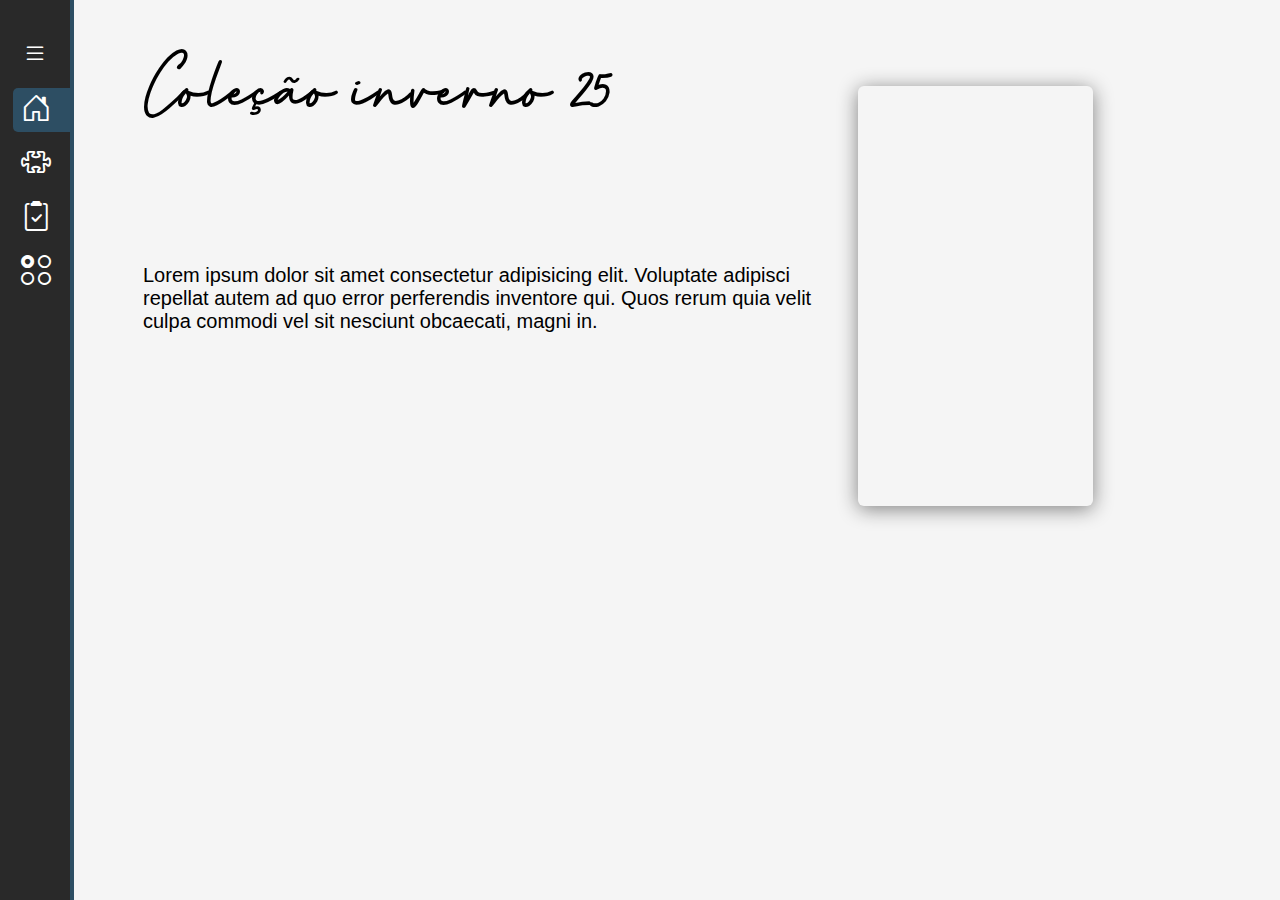
==== Site_Divero.html @ cfbf09fa "ok" ====
<!DOCTYPE html>
<html lang="pt-br">
<head>
    <meta charset="UTF-8">
    <meta name="viewport" content="width=device-width, initial-scale=1.0">
    <link rel="stylesheet" href="https://cdn.jsdelivr.net/npm/bootstrap-icons@1.11.3/font/bootstrap-icons.min.css">
    <link rel="stylesheet" href="style.css">
    <link rel="stylesheet" href="conteudo.css">
    <script src="expadir-itens_menu.js" defer></script>
    <script src="menu.js" defer></script>
    <title>Divero</title>
</head>
<body>
  <nav class="menu-lateral">
      <div class="btn-expandir" id="btnExp">
          <i class="bi bi-list"></i> 
          <img src="LogoDivero.png" class="logo-hidden">
    </div> 

    <ul>
        <li class="item-menu ativo">
            <a href="#home" class="a">
                <span class="icon"><i class="bi bi-house-door"></i></span>
                <span class="txt-link">Home</span>
            </a>
        </li>
        <li class="item-menu" id="modelagens">
            <a href="#" class="a">
                <span class="icon"><i class="bi bi-puzzle"></i></span>
                <span class="txt-link">Modelagens</span>
            </a>
            <div class="grupo"> 
                <a href="#">Feminino</a>
                <div class="subgrupo">
                    <a href="#">Calças</a>
                    <div class="tipo">
                        <a href="#">Skinny</a>
                        <a href="#">Cigarrete</a>
                        <a href="#">Cropped</a>
                        <a href="#">Flare</a>
                        <a href="#">Flare Baixa Estatura</a>
                        <a href="#">Bootcut</a>
                        <a href="#">Slouchy</a>
                        <a href="#">Reta</a>
                        <a href="#">Wide Leg</a>
                        <a href="#">Jogger</a>
                        <a href="#">Mom</a>
                    </div>
                </div>
                <div class="subgrupo">
                    <a href="#">Parte Superior</a>
                    <div class="tipo">
                        <a href="#">Cropped</a>
                        <a href="#">Tradicional</a>
                        <a href="#">Forrada</a>
                        <a href="#">Parka Tradicional</a>
                        <a href="#">Parka Forrada</a>
                        <a href="#">Colete</a>
                        <a href="#">Blazer</a>
                        <a href="#">Casaco</a>
                    </div>
                </div>
                <div class="subgrupo">
                    <a href="#">Saia</a>
                    <div class="tipo">
                        <a href="#">Mini</a>
                        <a href="#">Midi</a>
                    </div>
                </div>
                <div class="subgrupo">
                    <a href="#">Bermuda e Shorts</a>
                    <div class="tipo">
                        <a href="#">Soltinho</a>
                        <a href="#">Mom</a>
                        <a href="#">Alfaiataria</a>
                        <a href="#">Slouchy</a>
                    </div>
                </div>
            </div> 
            <div class="grupo"> 
                <a href="#">Masculino</a>
                <div class="subgrupo">
                    <a href="#">Calças</a>
                    <div class="tipo">
                        <a href="#">Skinny</a>
                        <a href="#">Super Skinny</a>
                        <a href="#">Slim</a>
                        <a href="#">Reta</a>
                        <a href="#">Jogger</a>
                        <a href="#">Cargo</a>
                    </div>
                </div>
                <div class="subgrupo">
                    <a href="#">Parte Superior</a>
                    <div class="tipo">
                        <a href="#">Jaqueta Tradicional</a>
                        <a href="#">Jaqueta Bomber</a>
                        <a href="#">Jaqueta Forrada</a>
                        <a href="#">Camisa</a>
                        <a href="#">Blazer</a>
                    </div>
                </div>
                <div class="subgrupo">
                    <a href="#">Bermudas</a>
                    <div class="tipo">
                        <a href="#">Tradicional/ Five pocket</a>
                        <a href="#">Alfaiataria</a>
                    </div>
                </div>
                <div class="subgrupo">
                    <a href="#">Bermuda e Shorts</a>
                    <div class="tipo">
                        <a href="#">Soltinho</a>
                        <a href="#">Mom</a>
                        <a href="#">Alfaiataria</a>
                        <a href="#">Slouchy</a>
                    </div>
                </div>
            </div> 
            <div class="grupo"> 
                <a href="#" class="subg-key">Plus Size</a>
                <div class="subgrupo">
                    <a href="#">Calças</a>
                    <div class="tipo">
                        <a href="#">Cigarrete</a>
                        <a href="#">Skinny</a>
                    </div>
                </div>
                <div class="subgrupo">
                    <a href="#">Parte Superior</a>
                    <div class="tipo">
                        <a href="#">Jaqueta Tradicional</a>
                        <a href="#">Jaqueta Bomber</a>
                    </div>
                </div>
                <div class="subgrupo">
                    <a href="#">Bermuda</a>
                    <div class="tipo">
                        <a href="#">Alfaiataria</a>
                    </div>
                </div>
                <div class="subgrupo">
                    <a href="#">Bermuda e Shorts</a>
                    <div class="tipo">
                        <a href="#">Soltinho</a>
                        <a href="#">Mom</a>
                        <a href="#">Alfaiataria</a>
                        <a href="#">Slouchy</a>
                    </div>
                </div>
            </div> 
        </li>
        <li class="item-menu">
            <a href="#" class="a">
                <span class="icon"><i class="bi bi-clipboard2-check"></i></i></span>
                <span class="txt-link">Tecnologias</span>
            </a>  
            <div class="grupo">
                <a href="#">Power 360°</a>
                <a href="#">Extremo Toque </a>
                <a href="#">Eu não Laceio</a>
                <a href="#">Eu não Desboto</a>
                <a href="#">Gentilezza</a>
                <a href="#">Push Up</a>
                <a href="#">Shape Fit</a>
                <a href="#">Sarja/Jeans Malha</a>
                <a href="#">Controle Térmico</a>
                <a href="#">Extremo Power</a>
                <a href="#">Eco</a>                
            </div>
        </li>
        <li class="item-menu">
            <a href="#" class="a">
                <span class="icon"><i class="bi bi-ui-radios-grid"></i></span>
                <span class="txt-link">Famílias</span>
            </a>  
            <div class="grupo">
                    <a href="#">Gentilezza</a>
                    <a href="#">PU</a>
                    <a href="#">Tweed</a>
                    <a href="#">Alfaiataria</a>
                    <a href="#">Linho</a>
                    <a href="#">All Denim</a>
                    <a href="#">All Black</a>
                    <a href="#">Cotelê</a>
            </div>
        </li>
    </ul>
  </nav>

  <section class="section" id="home">
    <div class="content">
        <br>
        <br>
        <h1 class="titulo">Coleção inverno 25</h1>
        <div class="introducao">
            Lorem ipsum dolor sit amet consectetur adipisicing elit. Voluptate adipisci repellat autem ad quo error perferendis inventore qui. Quos rerum quia velit culpa commodi vel sit nesciunt obcaecati, magni in.
            <div class="video">
                <iframe class="video-home" src="https://www.youtube.com/embed/oRIgTNOm4us?si=Pk4rG-IGEzaTmAQF" title="YouTube video player" frameborder="0" allow="accelerometer; autoplay; clipboard-write; encrypted-media; gyroscope; picture-in-picture; web-share" referrerpolicy="strict-origin-when-cross-origin" allowfullscreen></iframe>
            </div>
        </div>
    </div>
  </section>
</body>
</html>
---- style.css ----
@import url('https://fonts.googleapis.com/css2?family=Roboto:ital,wght@0,100;0,300;0,400;0,500;0,700;0,900;1,100;1,300;1,400;1,500;1,700;1,900&display=swap');

*{
    margin: 0;
    padding: 0;
    box-sizing: border-box;
    font-family: Helvetica, Roboto, sans-serif;
}
body{
    height: auto;
    background-color: whitesmoke;
}

nav.menu-lateral{
    width: 70px;
    height: 100vh;
    background-color: rgb(41, 41, 41);
    padding: 40px 0px 40px 1%;
    box-shadow: 4px 0px 0px #2D4E63;
    position: fixed;
    overflow: hidden;
    overflow-y: auto;
    transition: .2s;
}

/* BARRA DE ROLAGEM */

.menu-lateral::-webkit-scrollbar{
    width: 10px;
    background-color: transparent;
    display: none;
}

.menu-lateral::-webkit-scrollbar-thumb{
    background-color: rgba(255, 255, 255, 0.158);
    border-radius: 5px;
}

nav.menu-lateral.expand{
    width: 260px;
}

.btn-expandir{
    width: 100%;
    padding-left: 10px;
    padding-bottom: 20px;
    gap: 20px;
    transition: .5s;

}       

.btn-expandir > i{
    color: #ffffff;
    font-size: 24px;
    cursor: pointer;
}

.logo-divero{
    height: 20px;
    width: auto;
    cursor: pointer;
    margin-left: 20px;
    position: absolute;
}

.logo-hidden{
    display: none;
}

ul{
    height: 100%;
    list-style-type: none;
}

ul li.item-menu{
    transition: .2s;
    border-radius: 5px 0 0 5px;
    padding-left: 8px;
}

ul li.ativo{
    background-color: #2D4E63;
}

ul li.item-menu:hover{
    background-color: #2D4E63;
}

ul li.item-menu .a{
  color: #fff;
  text-decoration: none;
  font-size: 20px;  
  padding-top: 2%;
  display: flex;
  margin-bottom: 10px;
  line-height: 40px; 
}

ul li.item-menu a .txt-link{
    margin-left: 70px;
    transition: .35s;
    opacity: 0;
}

ul li div.grupo{
    color: #ffffff;
    background-color: #3c6d8b;
    padding: 1px 10px 10px 10px;
    margin: 5px 0px 10px 80px;
    width: 150px;
    border-radius: 5px;
}

.grupo, .subgrupo, .tipo{
    display: none;
}

.grupo.expandido, .subgrupo.expandido, .tipo.expandido{
    display: block;
}

ul li div.grupo a{
    text-decoration: none;
    color: #fff;
    margin-top: 5px;
    padding-top: 2%;
    display: block;
}

ul li div.grupo div.subgrupo a{
    color: #ffffff;
    text-decoration: none;
    font-size: 15px;  
    padding: 5px;
    margin-top: 5px;
    margin-left: 15px;
    text-align: left;
    display: block;

}

ul li .tipo{
    margin-left: 20px;
    background-color: #2D4E63;
    border-radius: 5px;
    text-decoration: none;
}

ul li div.grupo div.subgrupo div.tipo{
    margin-left: 20px;
    background-color: #2D4E63;
    border-radius: 5px;
}

nav.menu-lateral.expand .txt-link{
    margin-left: 40px;
    opacity: 1;
}

ul li.item-menu a .icon > i{
    font-size: 30px;
    color: #fff;
    text-decoration: none;
}
---- conteudo.css ----
@font-face {
    font-family: cursiva;
    src: url(ArtisoulSignature.ttf);
}
.section{
    margin-left: 73px;
    transition: .4s ease;
}

nav.menu-lateral.expand ~ .section{
    margin-left: 263px;
}

nav.menu-lateral.expand ~ .section .content{
    margin-top: auto;
}
nav.menu-lateral.expand ~ .section .content .video-home{
    margin-left: 30px;
}

nav.menu-lateral.expand ~ .section .content .introducao{
    margin-left: px;
}

.section .content{
    height: 100%;
    display: block;
    justify-content: center;
    margin-left: 70px;
}

.section .content .titulo{
    display: flex;
    color: rgb(0, 0, 0);
    margin-bottom: 0px;
    /* margin-left: 0px; */
    font-size: 70px;
    font-weight: 100 ;
    font-family: cursiva;
    width: 500px;
    position: absolute;
}

.introducao{
    transition: .4s ease-in-out;
    font-size: 20px;
    width: 950px;
    justify-content: center;
    align-items: center;
    display: flex;
    margin-top: 50px;
    /* margin-left: 10px; */
}

.section .content .video-home{
    border-radius: 6px;
    width: 235px ; 
    height: 420px;
    transition: .4s ease-in-out;
    box-shadow: 0px 3px 20px gray;
}

.section .content .video{
    width: 235px;
    height: auto;
    position: sticky;
}
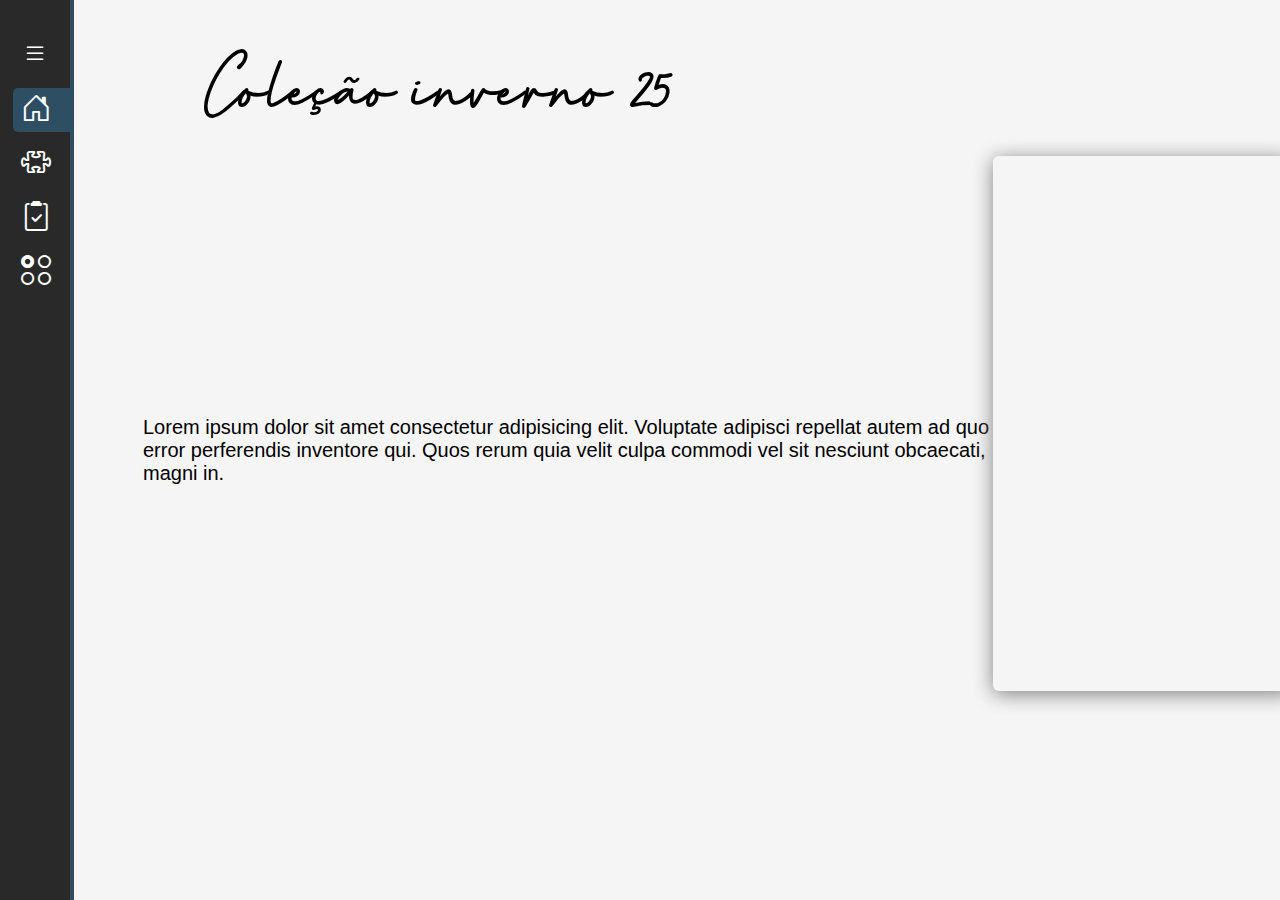
==== commit e70485be: "ok" ====
--- a/Site_Divero.html
+++ b/Site_Divero.html
@@ -193,8 +193,10 @@
         <br>
         <br>
         <h1 class="titulo">Coleção inverno 25</h1>
-        <div class="introducao">
-            Lorem ipsum dolor sit amet consectetur adipisicing elit. Voluptate adipisci repellat autem ad quo error perferendis inventore qui. Quos rerum quia velit culpa commodi vel sit nesciunt obcaecati, magni in.
+        <div class="container-home">
+            <div class="introducao">
+                Lorem ipsum dolor sit amet consectetur adipisicing elit. Voluptate adipisci repellat autem ad quo error perferendis inventore qui. Quos rerum quia velit culpa commodi vel sit nesciunt obcaecati, magni in.
+            </div>
             <div class="video">
                 <iframe class="video-home" src="https://www.youtube.com/embed/oRIgTNOm4us?si=Pk4rG-IGEzaTmAQF" title="YouTube video player" frameborder="0" allow="accelerometer; autoplay; clipboard-write; encrypted-media; gyroscope; picture-in-picture; web-share" referrerpolicy="strict-origin-when-cross-origin" allowfullscreen></iframe>
             </div>
--- a/conteudo.css
+++ b/conteudo.css
@@ -19,7 +19,8 @@
 }
 
 nav.menu-lateral.expand ~ .section .content .introducao{
-    margin-left: px;
+    /* margin-left: px;' */
+    width: 650px;
 }
 
 .section .content{
@@ -33,18 +34,22 @@
     display: flex;
     color: rgb(0, 0, 0);
     margin-bottom: 0px;
-    /* margin-left: 0px; */
+    margin-left: 60px;
     font-size: 70px;
     font-weight: 100 ;
     font-family: cursiva;
     width: 500px;
-    position: absolute;
+    position: relative;
+}
+
+.container-home{
+    display: flex;
 }
 
 .introducao{
     transition: .4s ease-in-out;
     font-size: 20px;
-    width: 950px;
+    width: 850px;
     justify-content: center;
     align-items: center;
     display: flex;
@@ -54,14 +59,15 @@
 
 .section .content .video-home{
     border-radius: 6px;
-    width: 235px ; 
-    height: 420px;
+    /* width: 235px ;  */
+    height: 535px;
     transition: .4s ease-in-out;
     box-shadow: 0px 3px 20px gray;
+    /* margin-left: ; */
 }
 
 .section .content .video{
     width: 235px;
     height: auto;
-    position: sticky;
+    
 }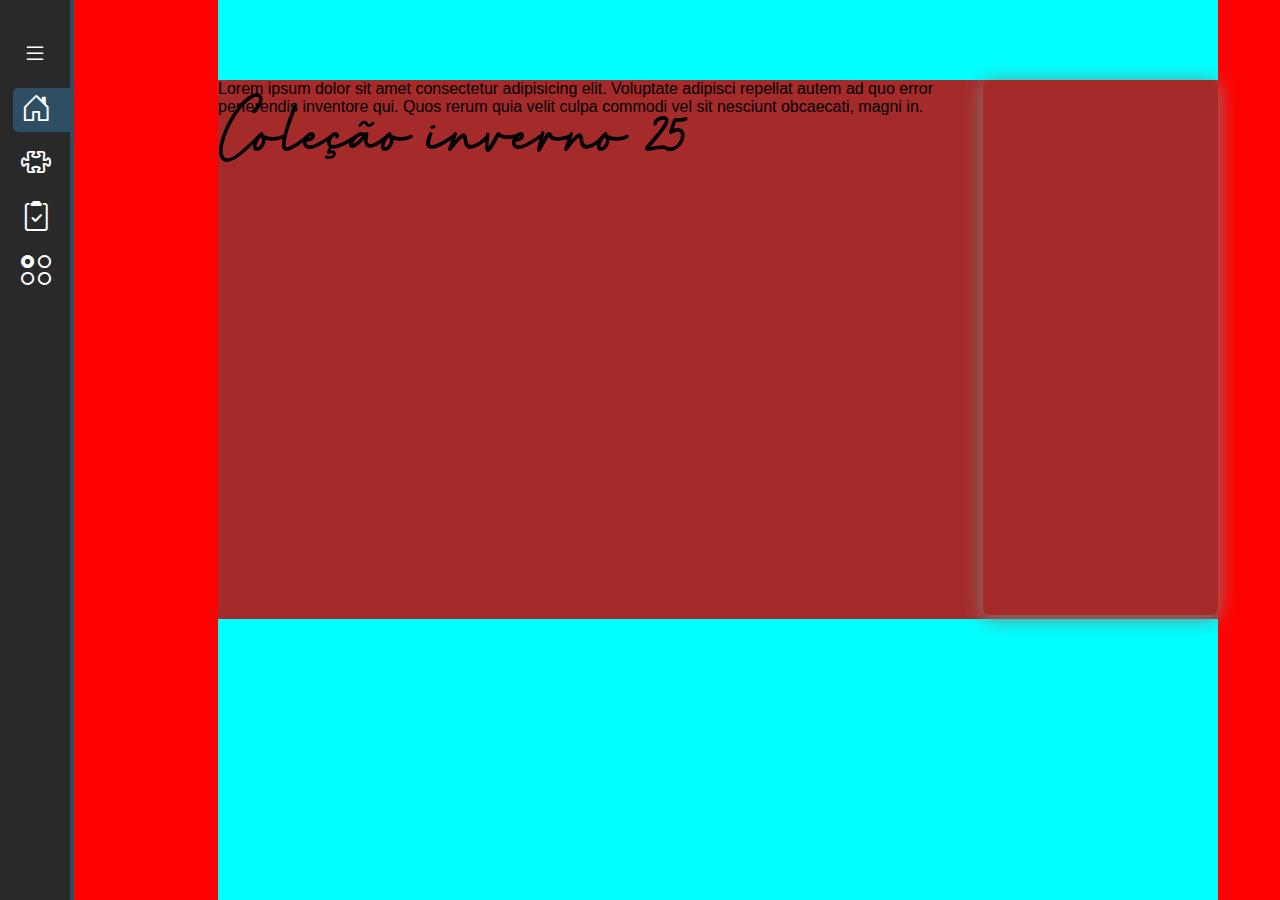
==== commit dbfcaa30: "ok" ====
--- a/Site_Divero.html
+++ b/Site_Divero.html
@@ -188,10 +188,10 @@
     </ul>
   </nav>
 
-  <section class="section" id="home">
+  <section id="home">
     <div class="content">
-        <br>
-        <br>
+        <!-- <br> -->
+        <!-- <br> -->
         <h1 class="titulo">Coleção inverno 25</h1>
         <div class="container-home">
             <div class="introducao">
--- a/conteudo.css
+++ b/conteudo.css
@@ -2,35 +2,61 @@
     font-family: cursiva;
     src: url(ArtisoulSignature.ttf);
 }
-.section{
+
+nav.menu-lateral.expand ~ section .content{
+    margin-left: 55px;
+}
+
+section{
     margin-left: 73px;
+    transition: .4s ease;
+    background-color: red;
+    height: 100vh;
+}
+
+.content{
+    height: 100%;
+    display: block;
+    margin-left: 145px;
+    max-width: 1000px;
+    background-color: aqua;
     transition: .4s ease;
 }
 
-nav.menu-lateral.expand ~ .section{
+nav.menu-lateral.expand ~ section{
     margin-left: 263px;
 }
 
-nav.menu-lateral.expand ~ .section .content{
-    margin-top: auto;
-}
-nav.menu-lateral.expand ~ .section .content .video-home{
-    margin-left: 30px;
+section .content{
+    padding: 80px 0px 0px 0px;
 }
 
-nav.menu-lateral.expand ~ .section .content .introducao{
-    /* margin-left: px;' */
-    width: 650px;
+section .content .container-home{
+    background-color: brown;
+    display: flex;
+    
 }
 
-.section .content{
-    height: 100%;
-    display: block;
-    justify-content: center;
-    margin-left: 70px;
+section .content .video-home{
+    border-radius: 6px;
+    width: 235px ; 
+    height: 535px;
+    transition: .4s ease-in-out;
+    box-shadow: 0px 3px 20px gray;
 }
 
-.section .content .titulo{
+.titulo{
+    font-family: cursiva;
+    font-size: 70px;
+    position: absolute;
+    font-weight: 100;
+}
+
+
+
+
+/* 
+section .content .titulo{
     display: flex;
     color: rgb(0, 0, 0);
     margin-bottom: 0px;
@@ -42,32 +68,10 @@
     position: relative;
 }
 
-.container-home{
-    display: flex;
-}
 
-.introducao{
-    transition: .4s ease-in-out;
-    font-size: 20px;
-    width: 850px;
-    justify-content: center;
-    align-items: center;
-    display: flex;
-    margin-top: 50px;
-    /* margin-left: 10px; */
-}
 
-.section .content .video-home{
-    border-radius: 6px;
-    /* width: 235px ;  */
-    height: 535px;
-    transition: .4s ease-in-out;
-    box-shadow: 0px 3px 20px gray;
-    /* margin-left: ; */
-}
-
-.section .content .video{
+section .content .video{
     width: 235px;
     height: auto;
     
-}+} */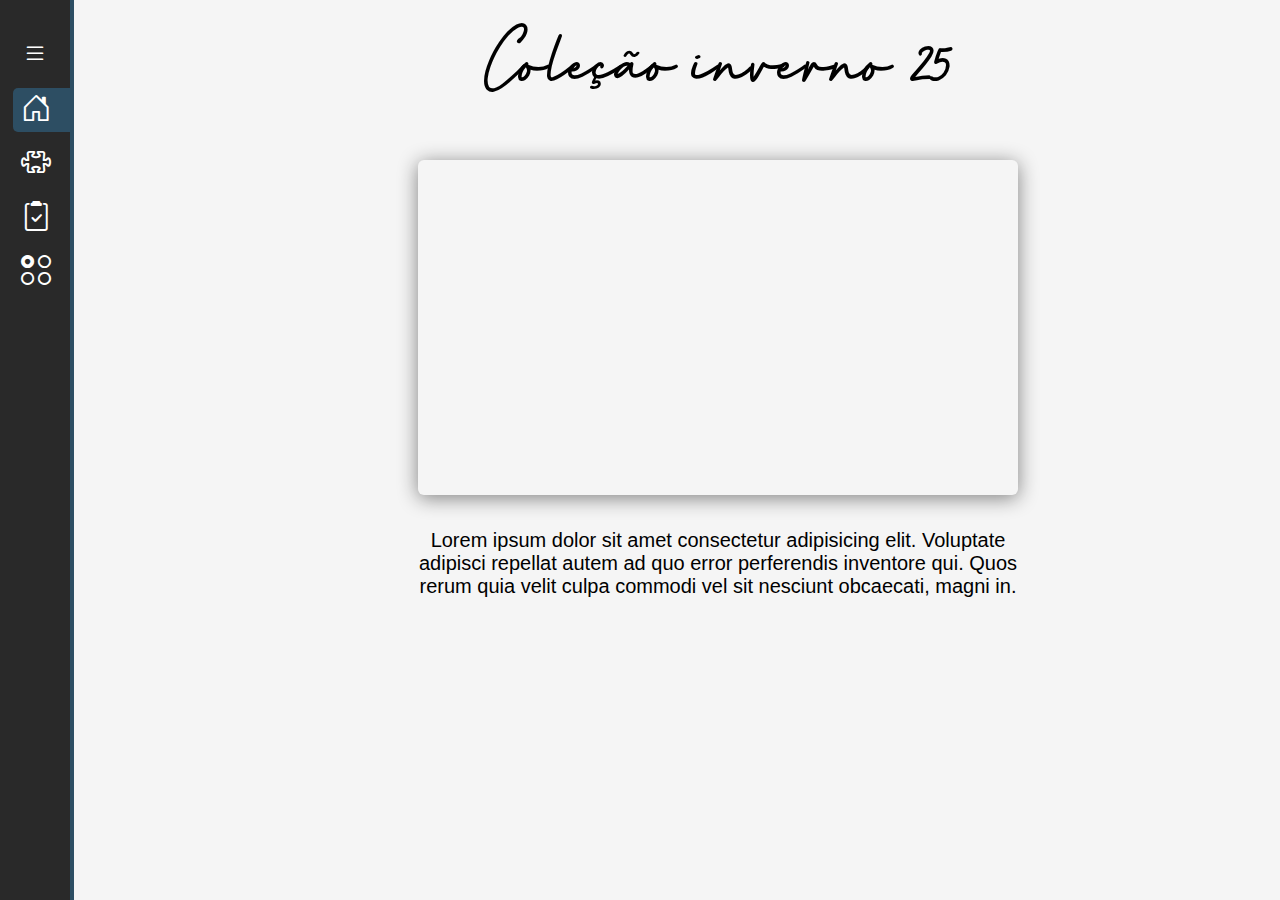
==== commit 064b9f81: "OK" ====
--- a/Site_Divero.html
+++ b/Site_Divero.html
@@ -190,15 +190,13 @@
 
   <section id="home">
     <div class="content">
-        <!-- <br> -->
-        <!-- <br> -->
         <h1 class="titulo">Coleção inverno 25</h1>
         <div class="container-home">
+            <div class="video">
+                <iframe class="video-home" src="https://www.youtube.com/embed/D_lmNBWHq7k?si=MYGqBJyWa7K5OeMF" title="YouTube video player" frameborder="0" allow="accelerometer; autoplay; clipboard-write; encrypted-media; gyroscope; picture-in-picture; web-share" referrerpolicy="strict-origin-when-cross-origin" allowfullscreen></iframe>            
+            </div>
             <div class="introducao">
                 Lorem ipsum dolor sit amet consectetur adipisicing elit. Voluptate adipisci repellat autem ad quo error perferendis inventore qui. Quos rerum quia velit culpa commodi vel sit nesciunt obcaecati, magni in.
-            </div>
-            <div class="video">
-                <iframe class="video-home" src="https://www.youtube.com/embed/oRIgTNOm4us?si=Pk4rG-IGEzaTmAQF" title="YouTube video player" frameborder="0" allow="accelerometer; autoplay; clipboard-write; encrypted-media; gyroscope; picture-in-picture; web-share" referrerpolicy="strict-origin-when-cross-origin" allowfullscreen></iframe>
             </div>
         </div>
     </div>
--- a/conteudo.css
+++ b/conteudo.css
@@ -10,43 +10,59 @@
 section{
     margin-left: 73px;
     transition: .4s ease;
-    background-color: red;
+    /* background-color: red; */
     height: 100vh;
 }
 
 .content{
     height: 100%;
-    display: block;
+    display: flex;
     margin-left: 145px;
     max-width: 1000px;
-    background-color: aqua;
+    /* background-color: aqua; */
     transition: .4s ease;
+    justify-content: center
 }
 
 nav.menu-lateral.expand ~ section{
     margin-left: 263px;
 }
 
-section .content{
-    padding: 80px 0px 0px 0px;
+section#home .content{
+    padding: 10px 0px 0px 0px;
+    /* max-width: 600px; */
 }
 
 section .content .container-home{
-    background-color: brown;
-    display: flex;
+    /* background-color: brown; */
+    display: block;
     
 }
 
+section .container-home .introducao{
+    margin-top: 30px;
+    font-size: 20px;
+    max-width: 600px;
+    /* margin-left: 50px; */
+    text-align: center;
+    /* background-color: blue; */
+}
+
 section .content .video-home{
+    margin-top: 150px;
+    /* margin-left: 50px; */
     border-radius: 6px;
-    width: 235px ; 
-    height: 535px;
+    width: 600px;
+    height: 335px;
     transition: .4s ease-in-out;
     box-shadow: 0px 3px 20px gray;
 }
 
 .titulo{
     font-family: cursiva;
+}
+
+#home .titulo{
     font-size: 70px;
     position: absolute;
     font-weight: 100;
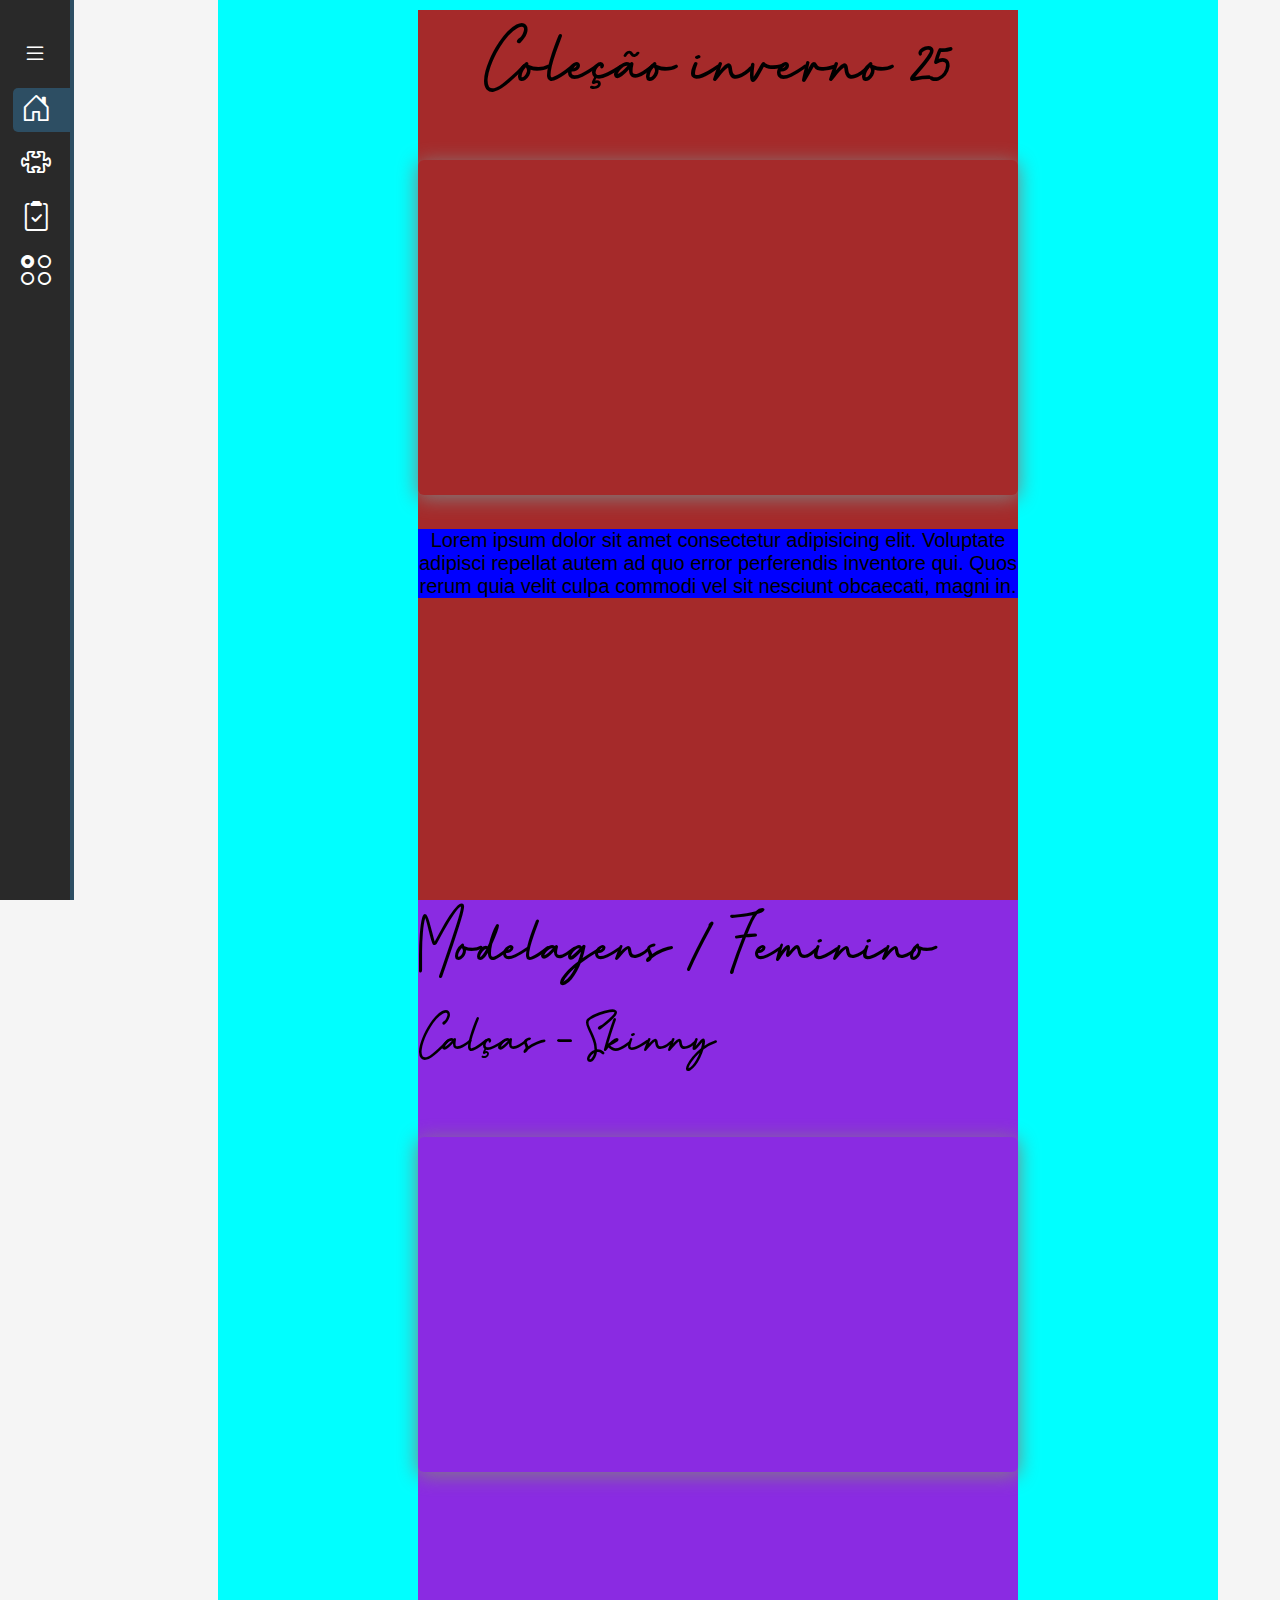
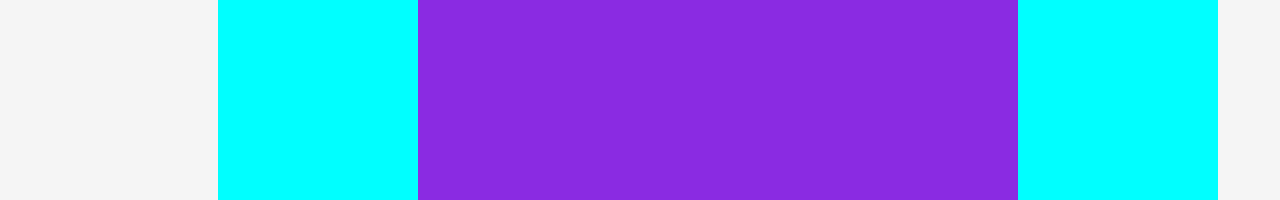
==== commit 40f6ac62: "ok" ====
--- a/Site_Divero.html
+++ b/Site_Divero.html
@@ -24,8 +24,8 @@
                 <span class="txt-link">Home</span>
             </a>
         </li>
-        <li class="item-menu" id="modelagens">
-            <a href="#" class="a">
+        <li class="item-menu" >
+            <a href="#modelagens" class="a">
                 <span class="icon"><i class="bi bi-puzzle"></i></span>
                 <span class="txt-link">Modelagens</span>
             </a>
@@ -201,5 +201,16 @@
         </div>
     </div>
   </section>
+  <section id="modelagens">
+    <div class="content">
+        <div class="container">
+            <h1 class="titulo">Modelagens / Feminino</h1>
+            <h1 class="subtitulo">Calças - Skinny</h1>
+            <div class="video">
+                <iframe class="video-conteudo" src="https://www.youtube.com/embed/D_lmNBWHq7k?si=MYGqBJyWa7K5OeMF" title="YouTube video player" frameborder="0" allow="accelerometer; autoplay; clipboard-write; encrypted-media; gyroscope; picture-in-picture; web-share" referrerpolicy="strict-origin-when-cross-origin" allowfullscreen></iframe>            
+            </div>
+        </div>
+    </div>
+  </section>
 </body>
 </html>--- a/conteudo.css
+++ b/conteudo.css
@@ -19,7 +19,7 @@
     display: flex;
     margin-left: 145px;
     max-width: 1000px;
-    /* background-color: aqua; */
+    background-color: aqua;
     transition: .4s ease;
     justify-content: center
 }
@@ -30,11 +30,19 @@
 
 section#home .content{
     padding: 10px 0px 0px 0px;
-    /* max-width: 600px; */
 }
 
+.container{
+    background-color: blueviolet;
+}
+
+section#home .content .container{
+    display: block;
+}
+
+
 section .content .container-home{
-    /* background-color: brown; */
+    background-color: brown;
     display: block;
     
 }
@@ -43,12 +51,11 @@
     margin-top: 30px;
     font-size: 20px;
     max-width: 600px;
-    /* margin-left: 50px; */
     text-align: center;
-    /* background-color: blue; */
+    background-color: blue;
 }
 
-section .content .video-home{
+section .content .container-home .video-home{
     margin-top: 150px;
     /* margin-left: 50px; */
     border-radius: 6px;
@@ -58,8 +65,27 @@
     box-shadow: 0px 3px 20px gray;
 }
 
+section .content .video-conteudo{
+    margin-top: 50px;
+    border-radius: 6px;
+    width: 600px;
+    height: 335px;
+    transition: .4s ease-in-out;
+    box-shadow: 0px 3px 20px gray;
+}
+
 .titulo{
     font-family: cursiva;
+    font-size: 60px;
+    font-weight: 100;
+    position: relative;
+}
+
+.subtitulo{
+    font-family: cursiva;
+    font-size: 50px;
+    font-weight: 200;
+    top: -30px;
 }
 
 #home .titulo{
@@ -67,27 +93,3 @@
     position: absolute;
     font-weight: 100;
 }
-
-
-
-
-/* 
-section .content .titulo{
-    display: flex;
-    color: rgb(0, 0, 0);
-    margin-bottom: 0px;
-    margin-left: 60px;
-    font-size: 70px;
-    font-weight: 100 ;
-    font-family: cursiva;
-    width: 500px;
-    position: relative;
-}
-
-
-
-section .content .video{
-    width: 235px;
-    height: auto;
-    
-} */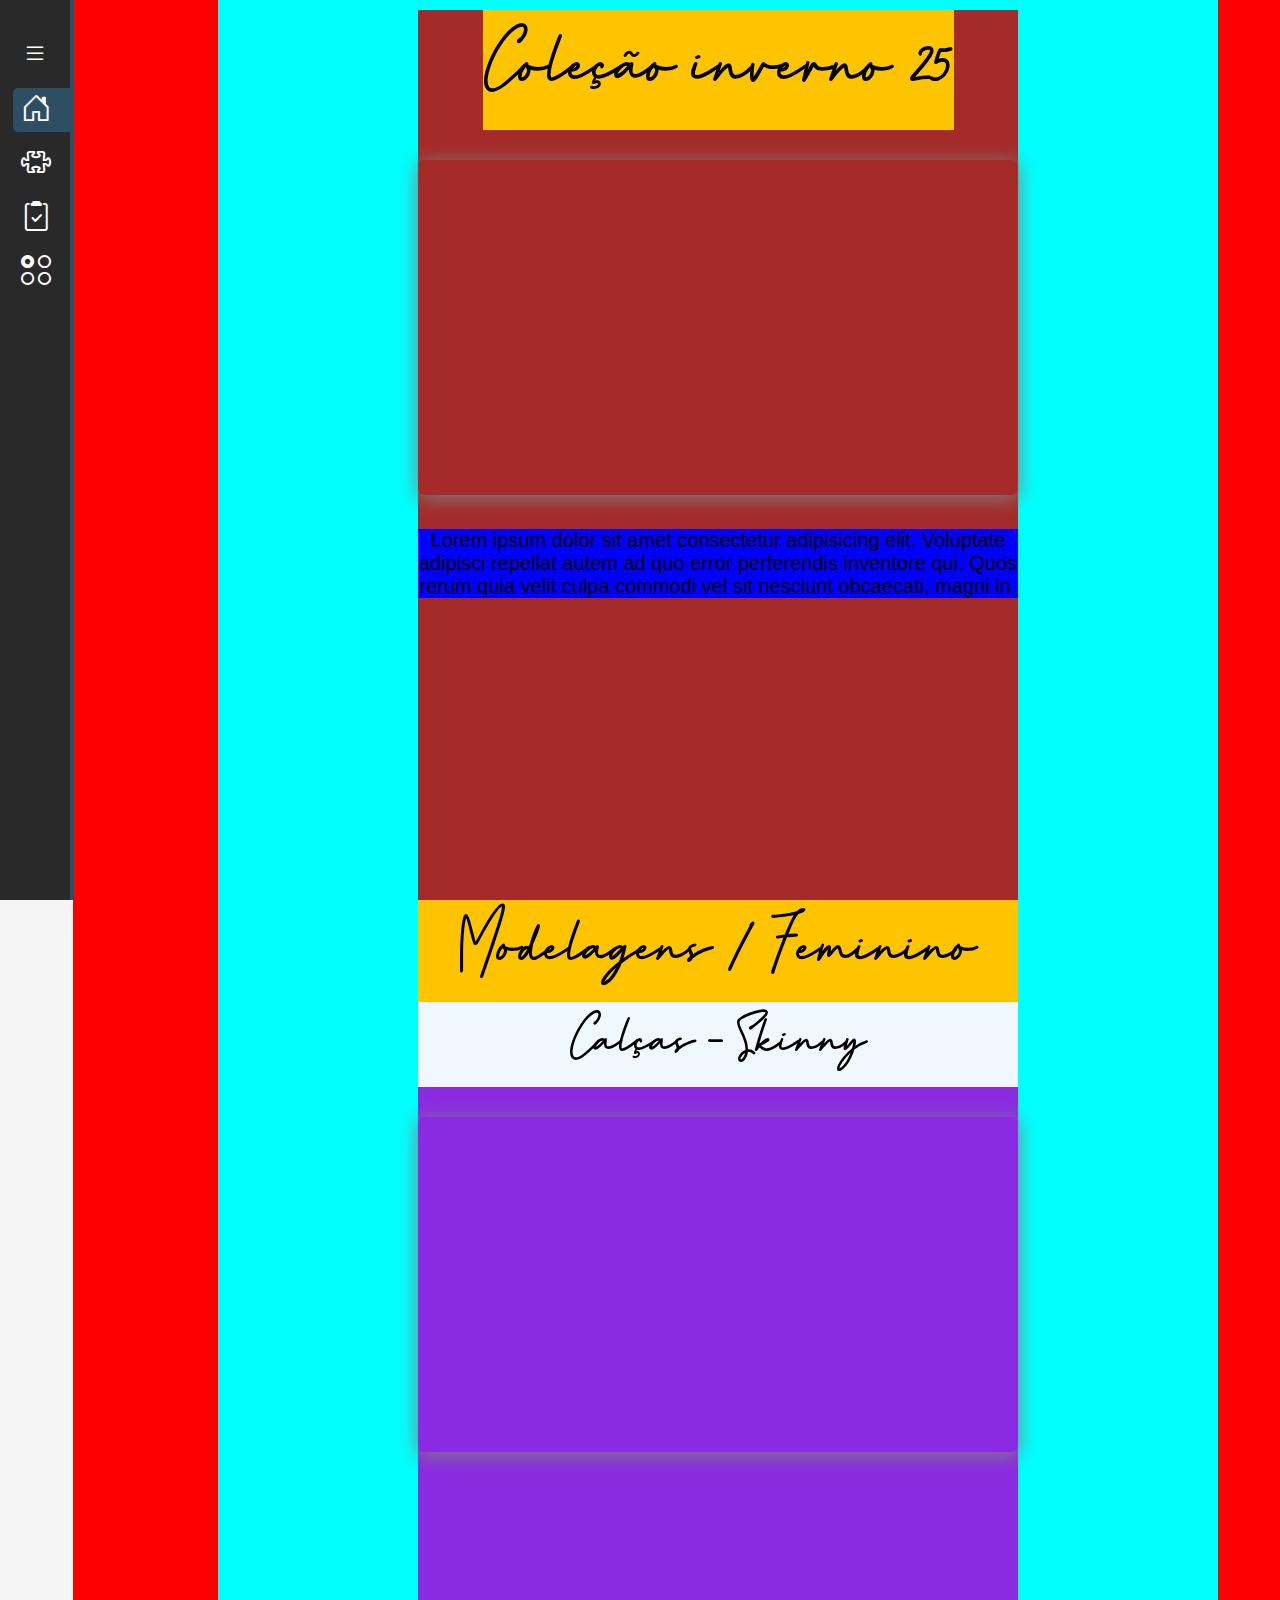
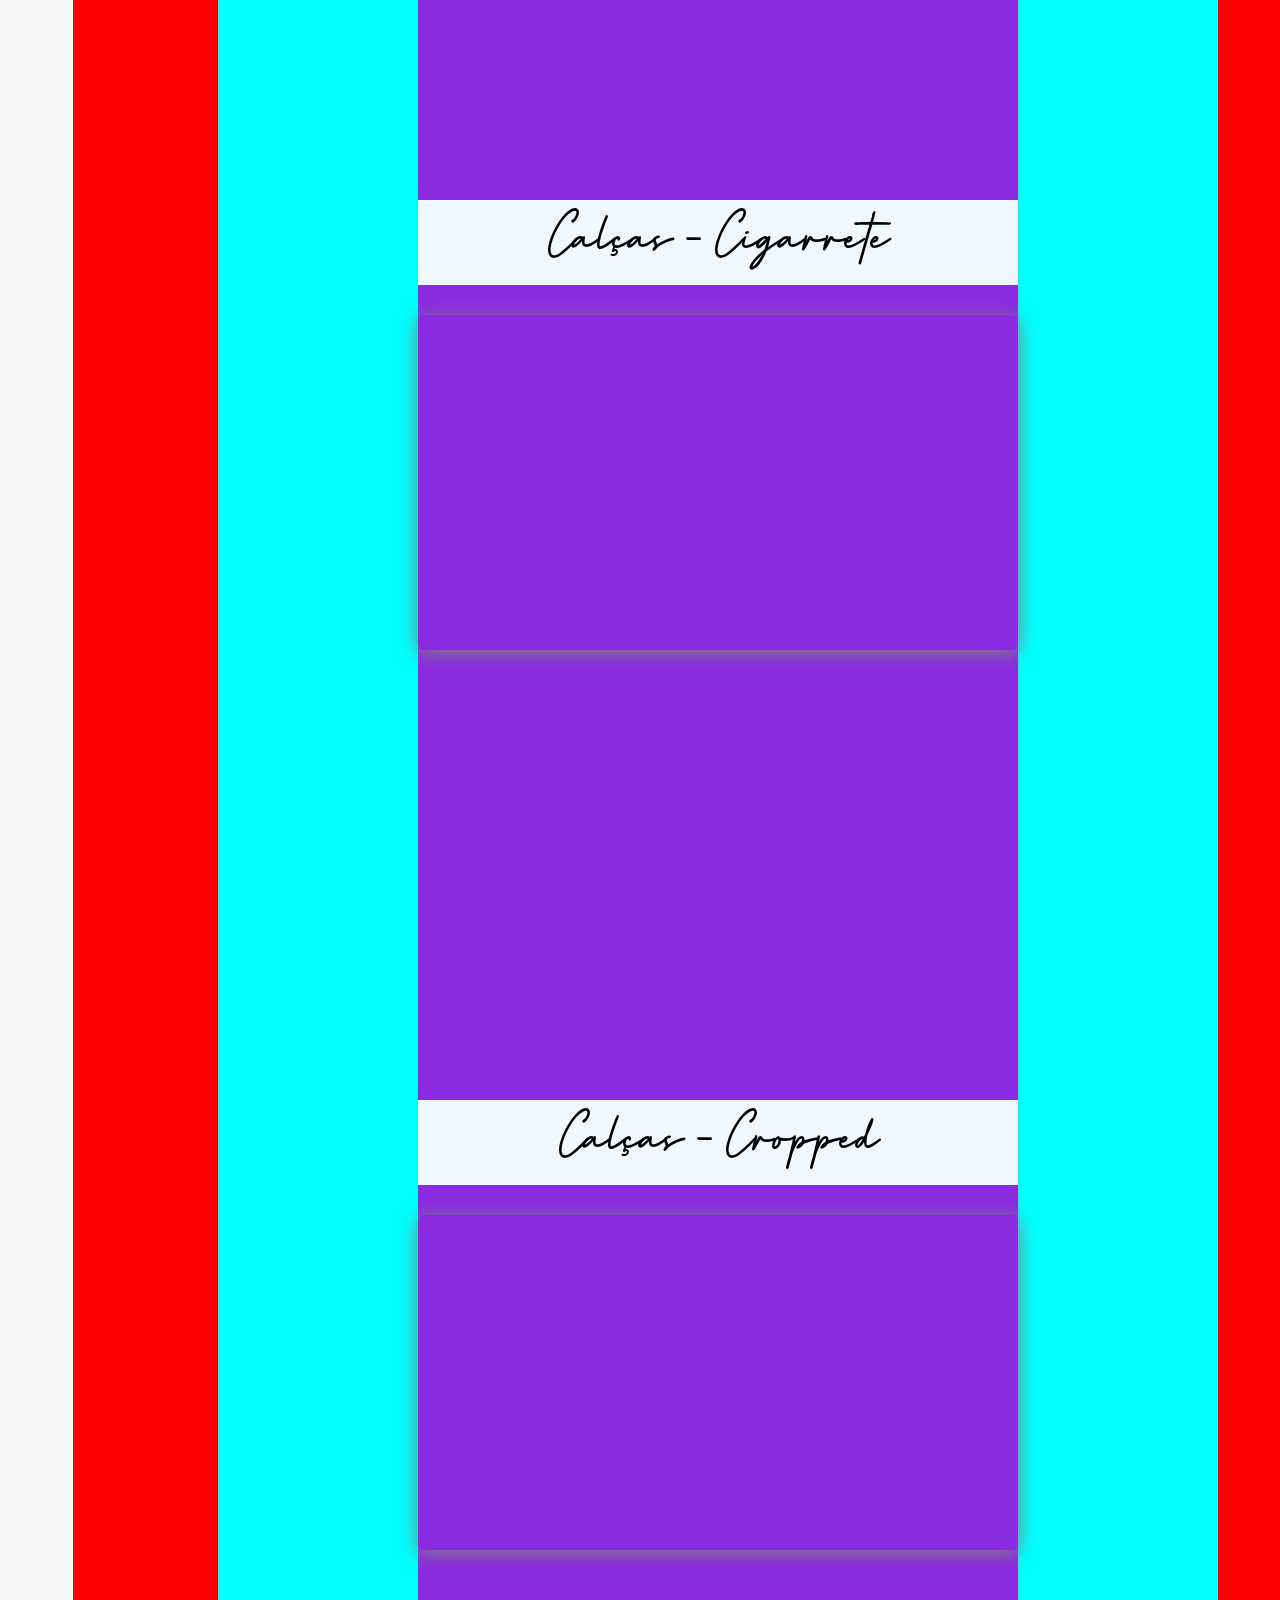
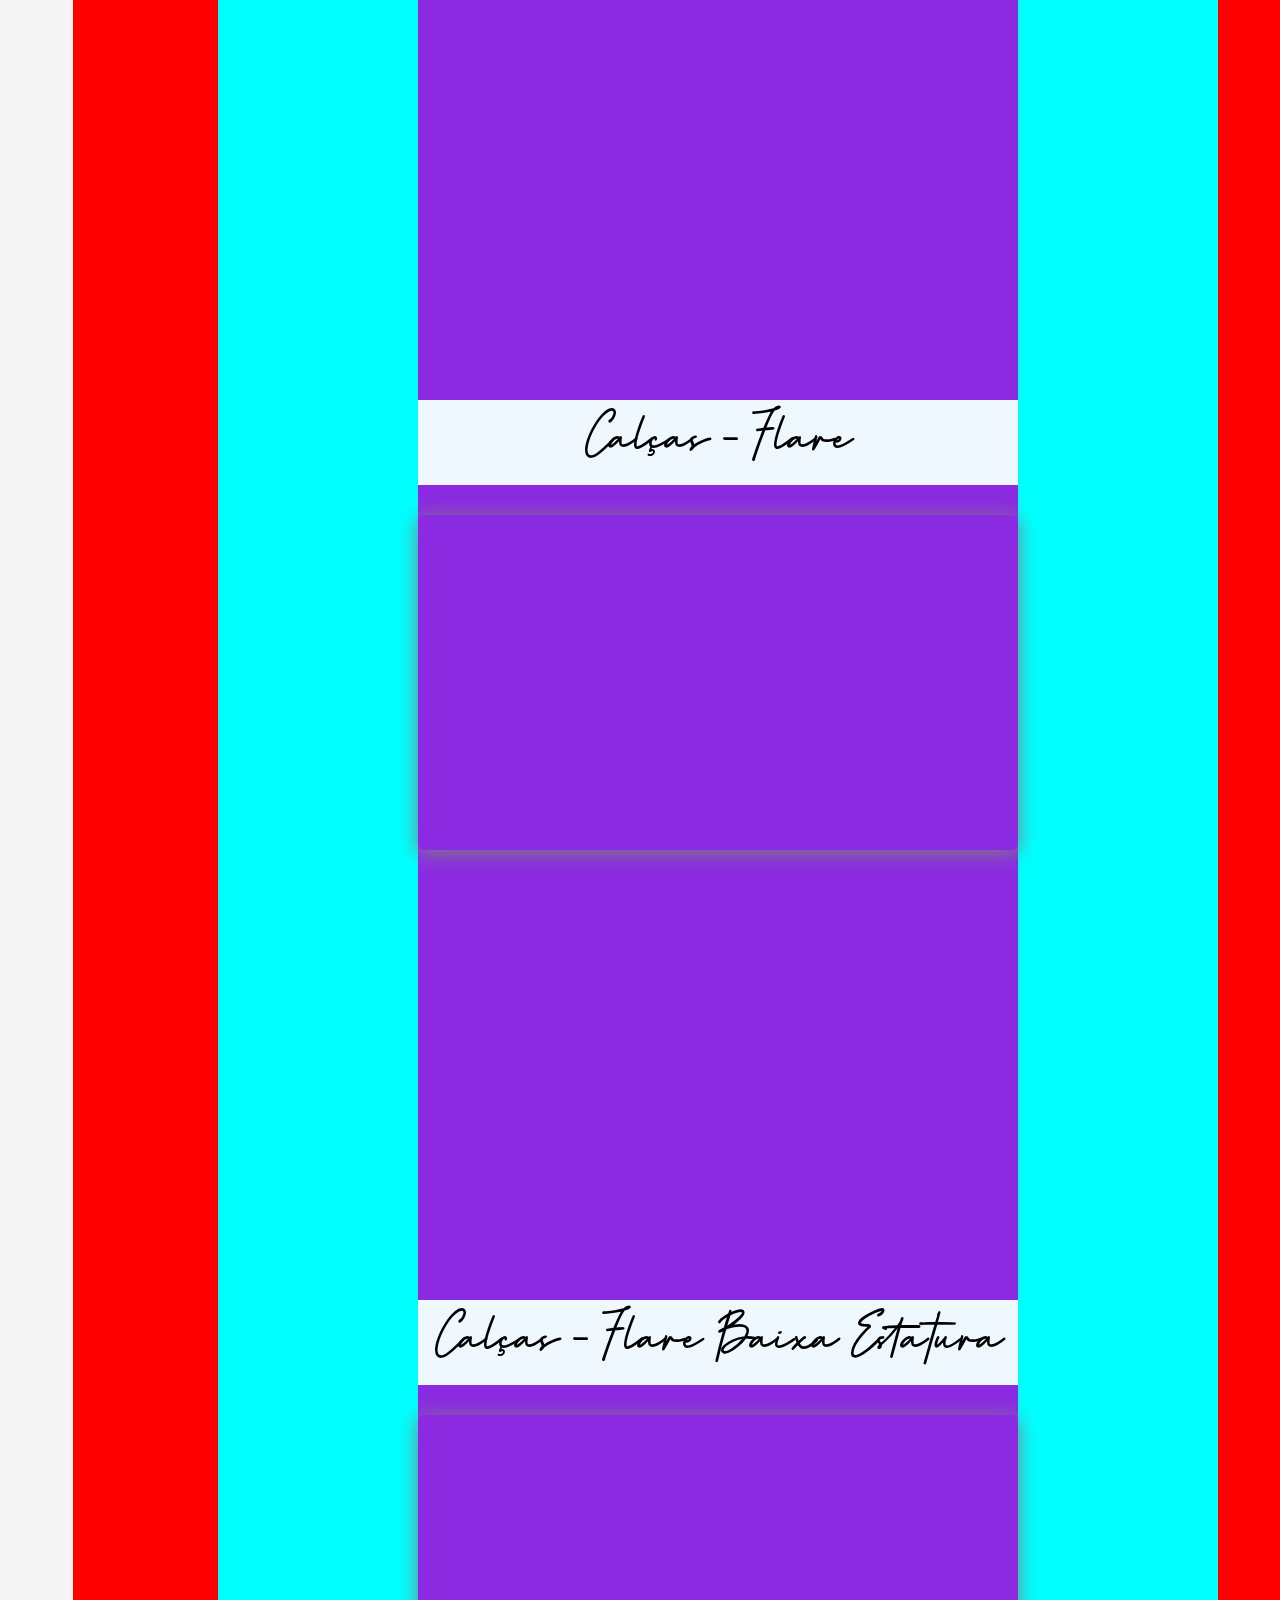
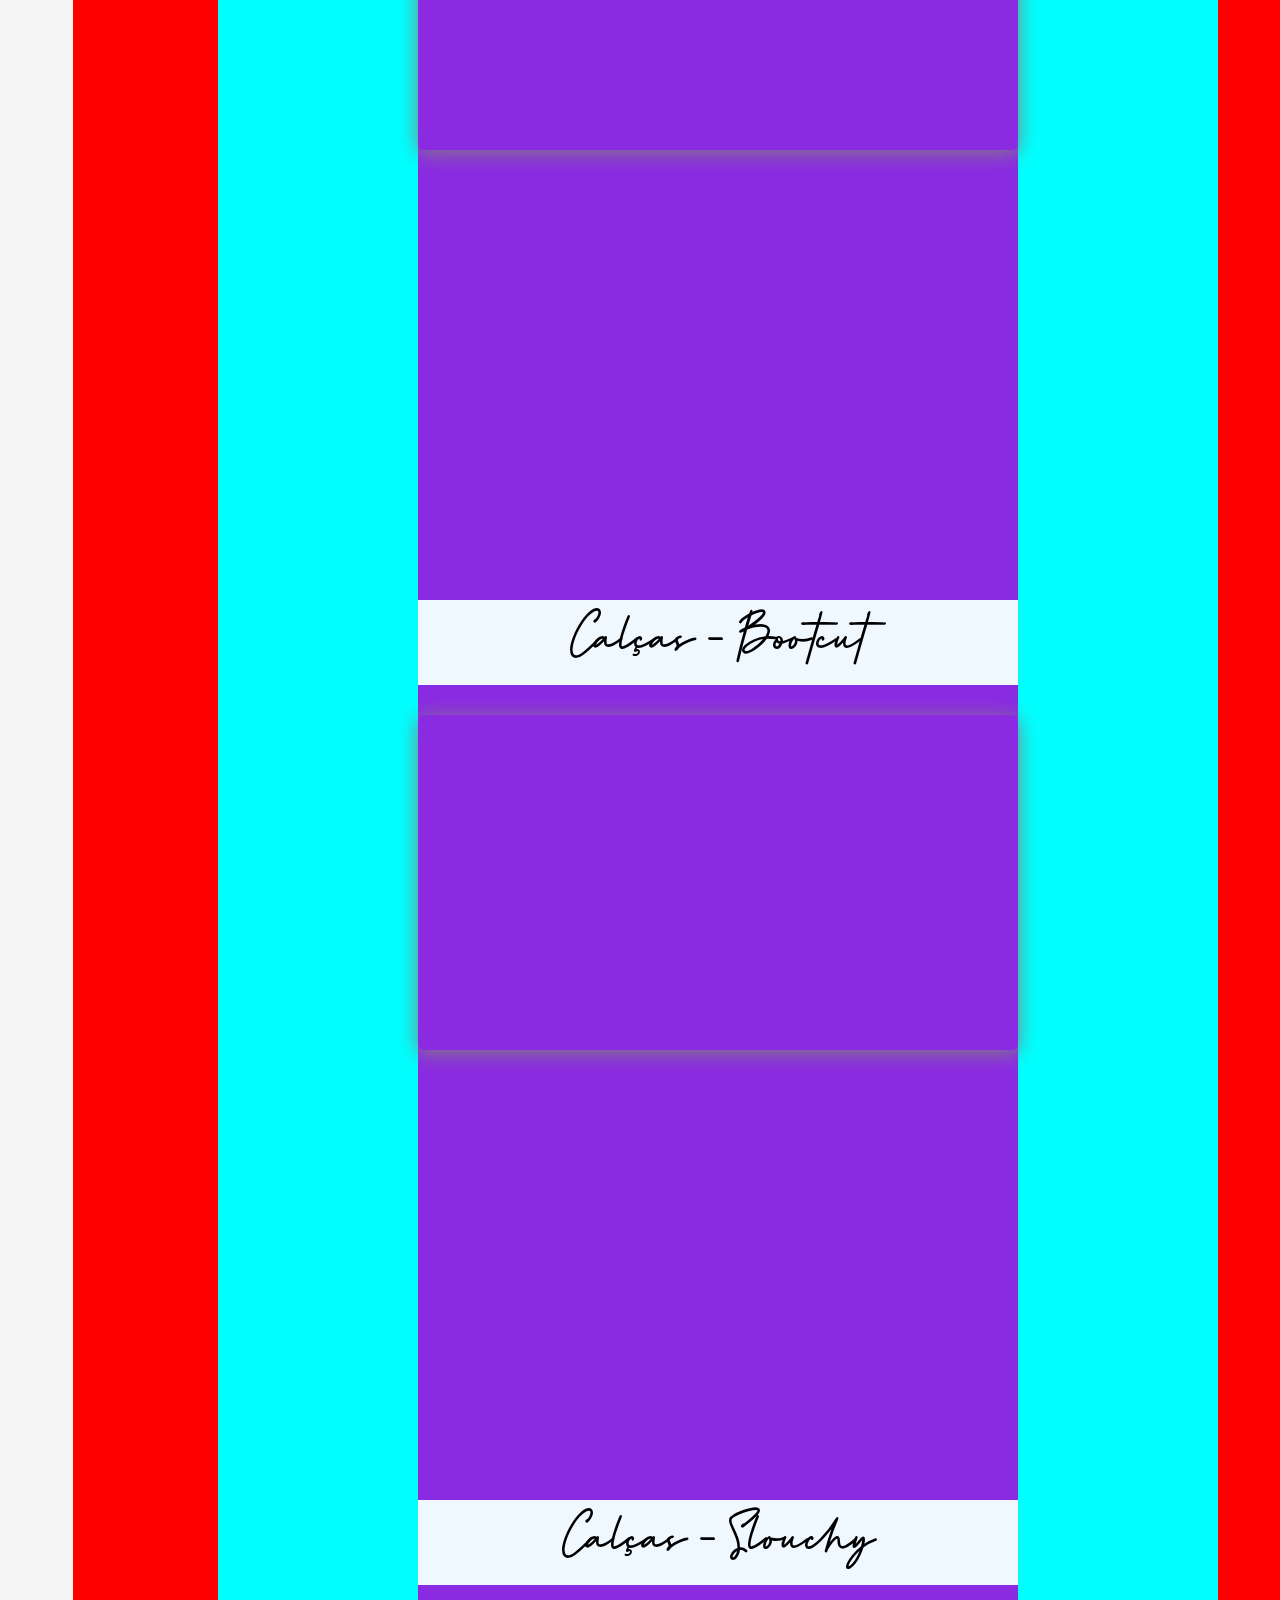
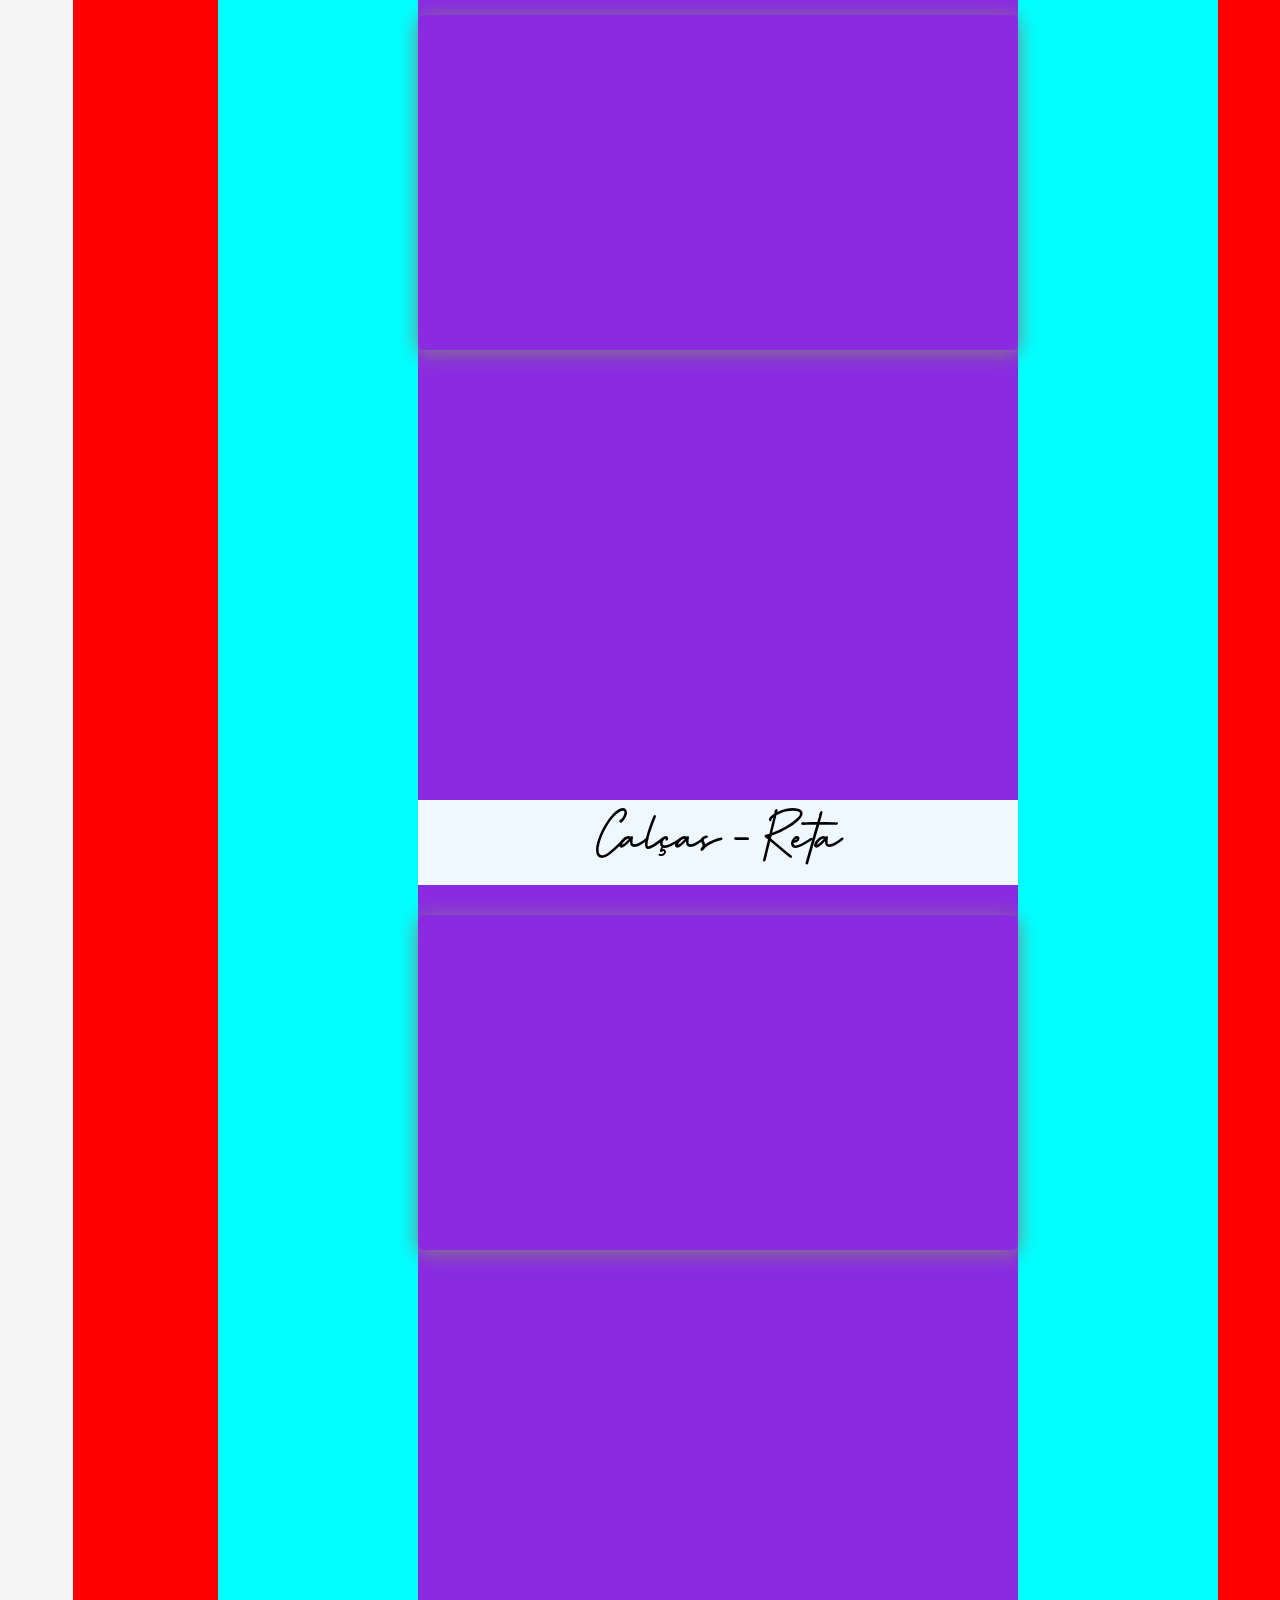
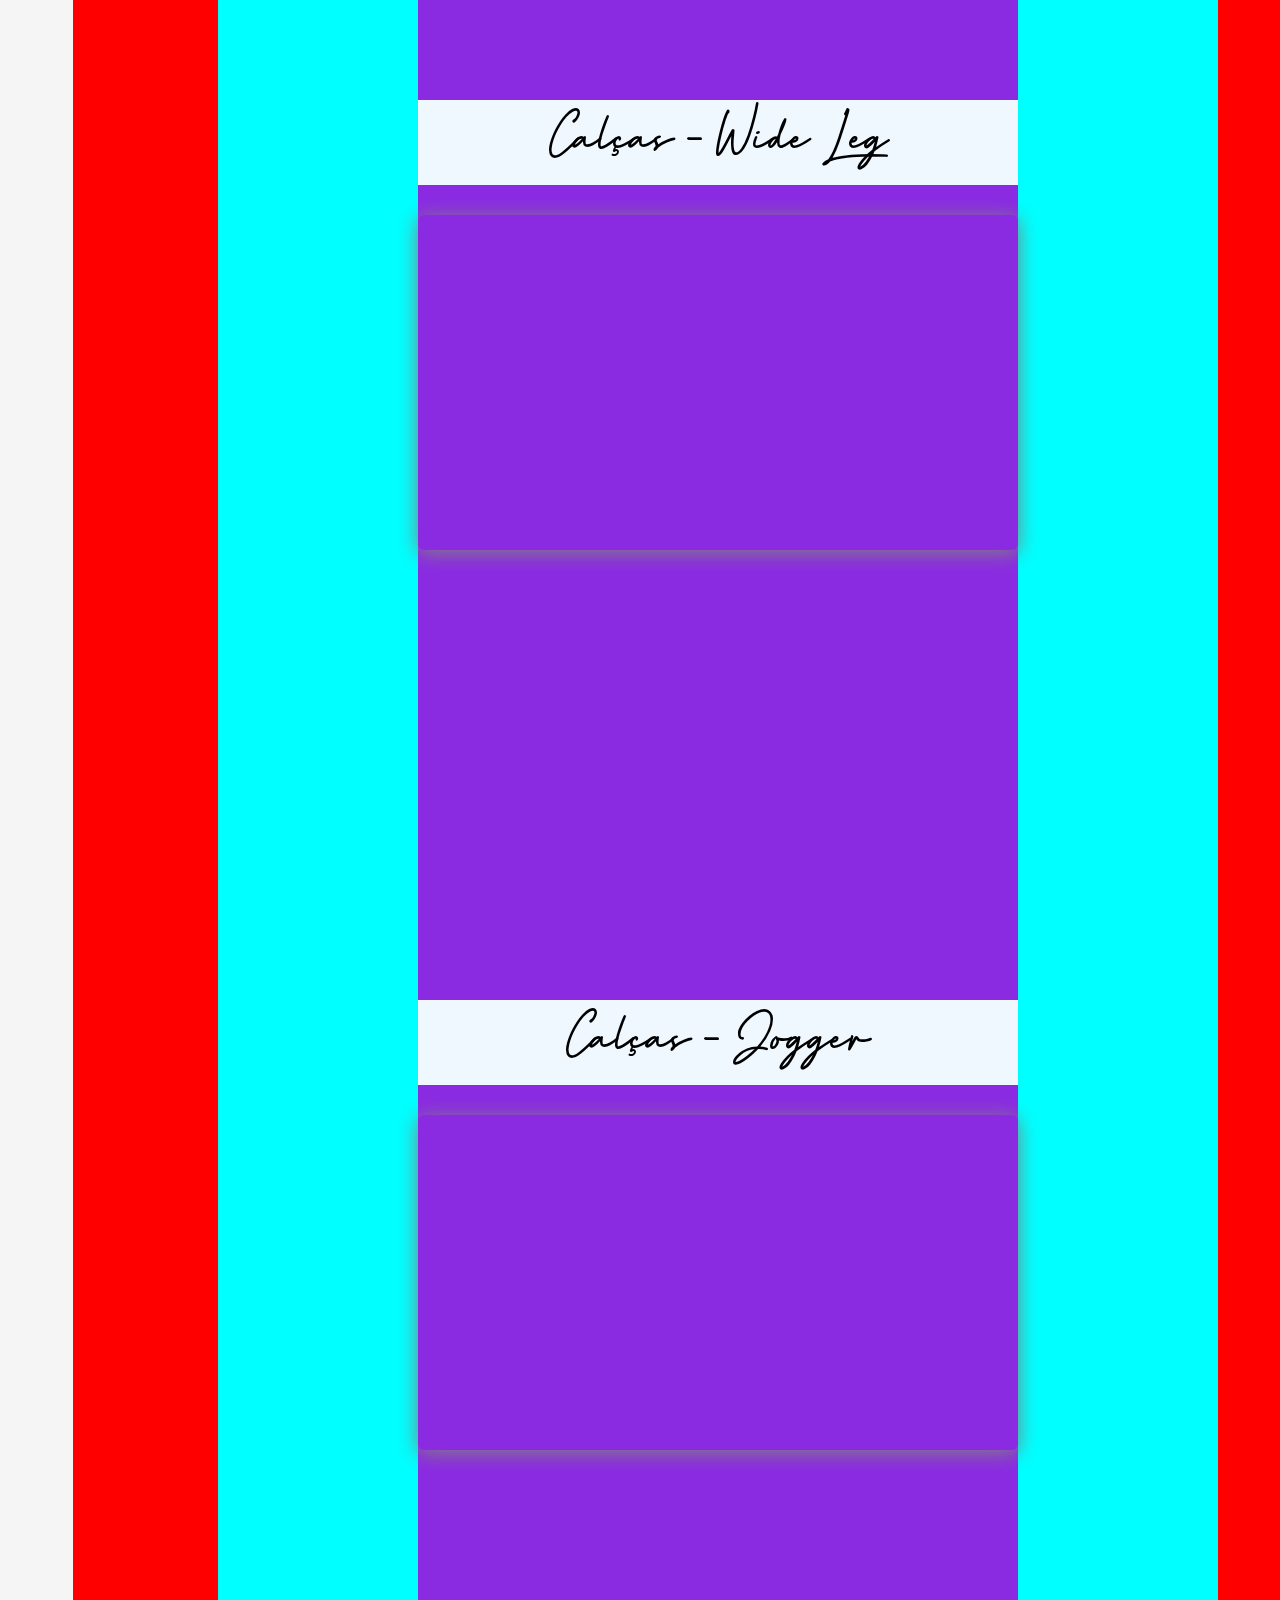
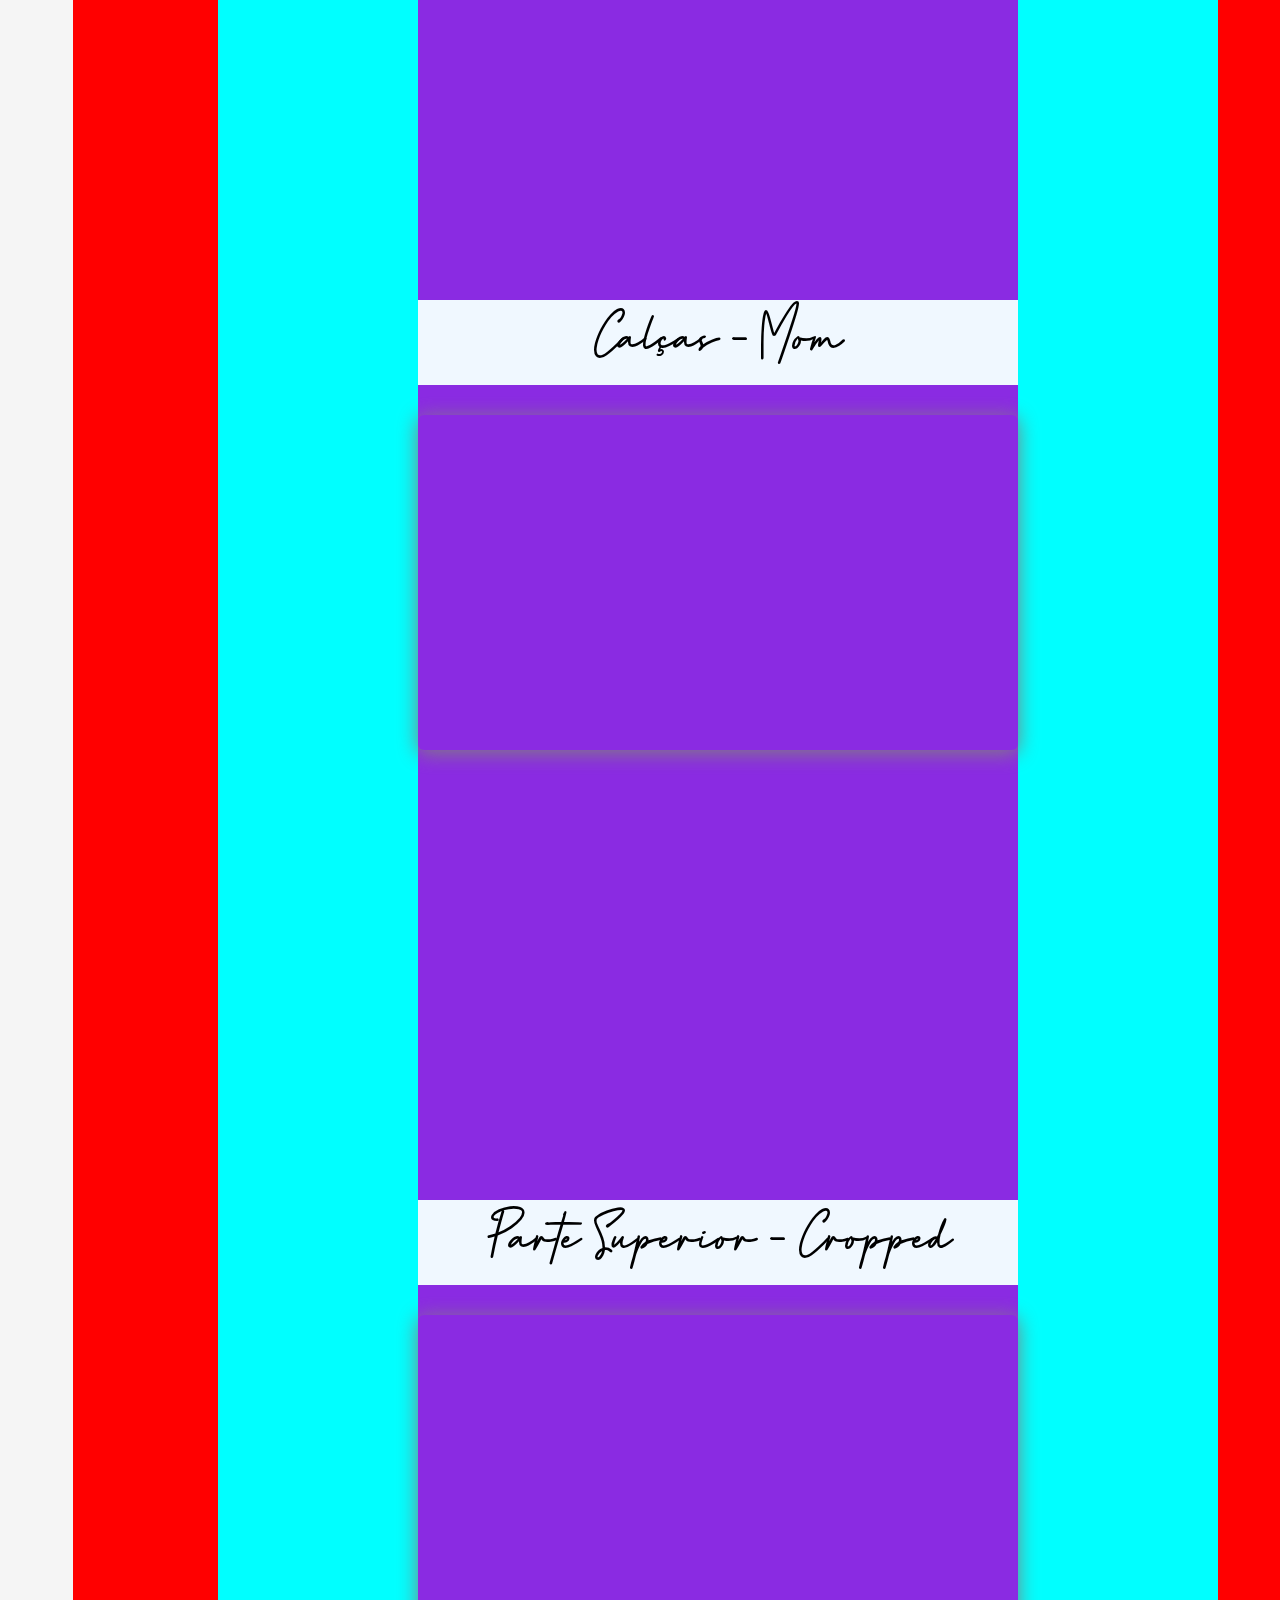
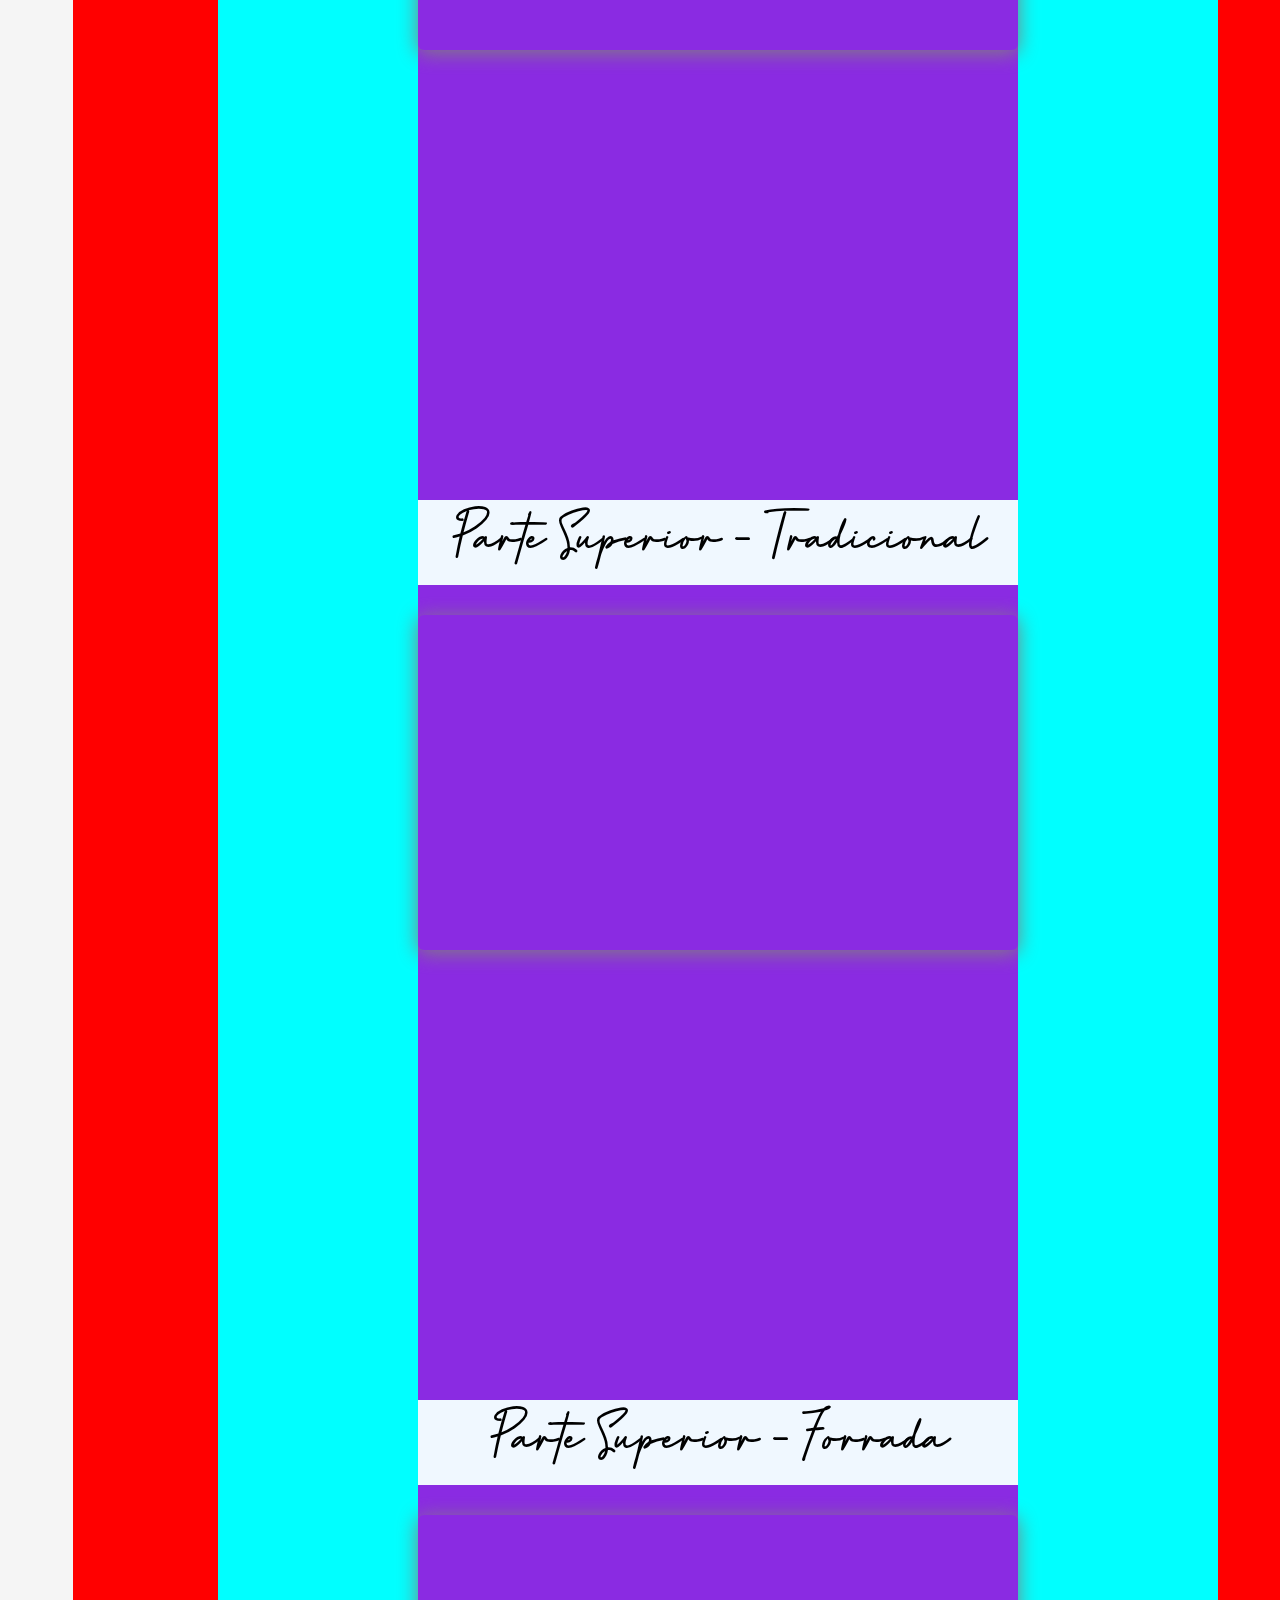
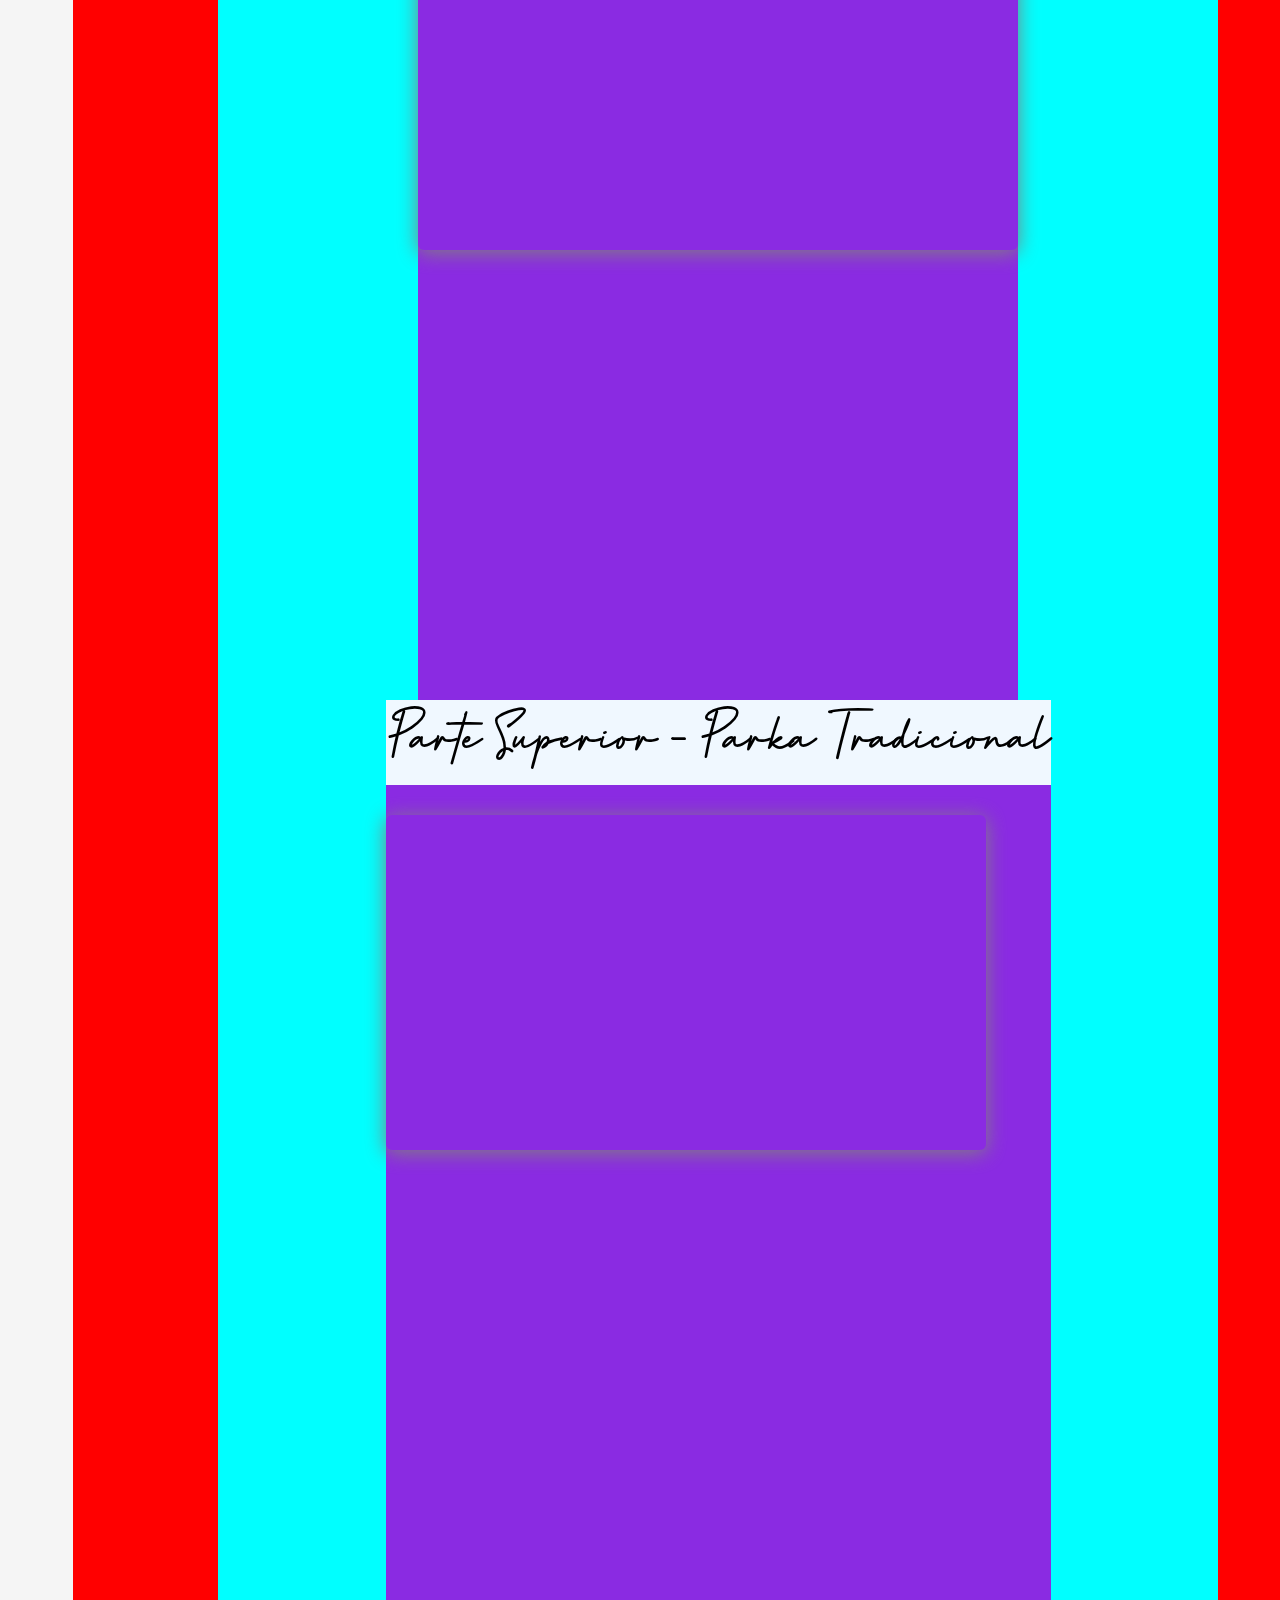
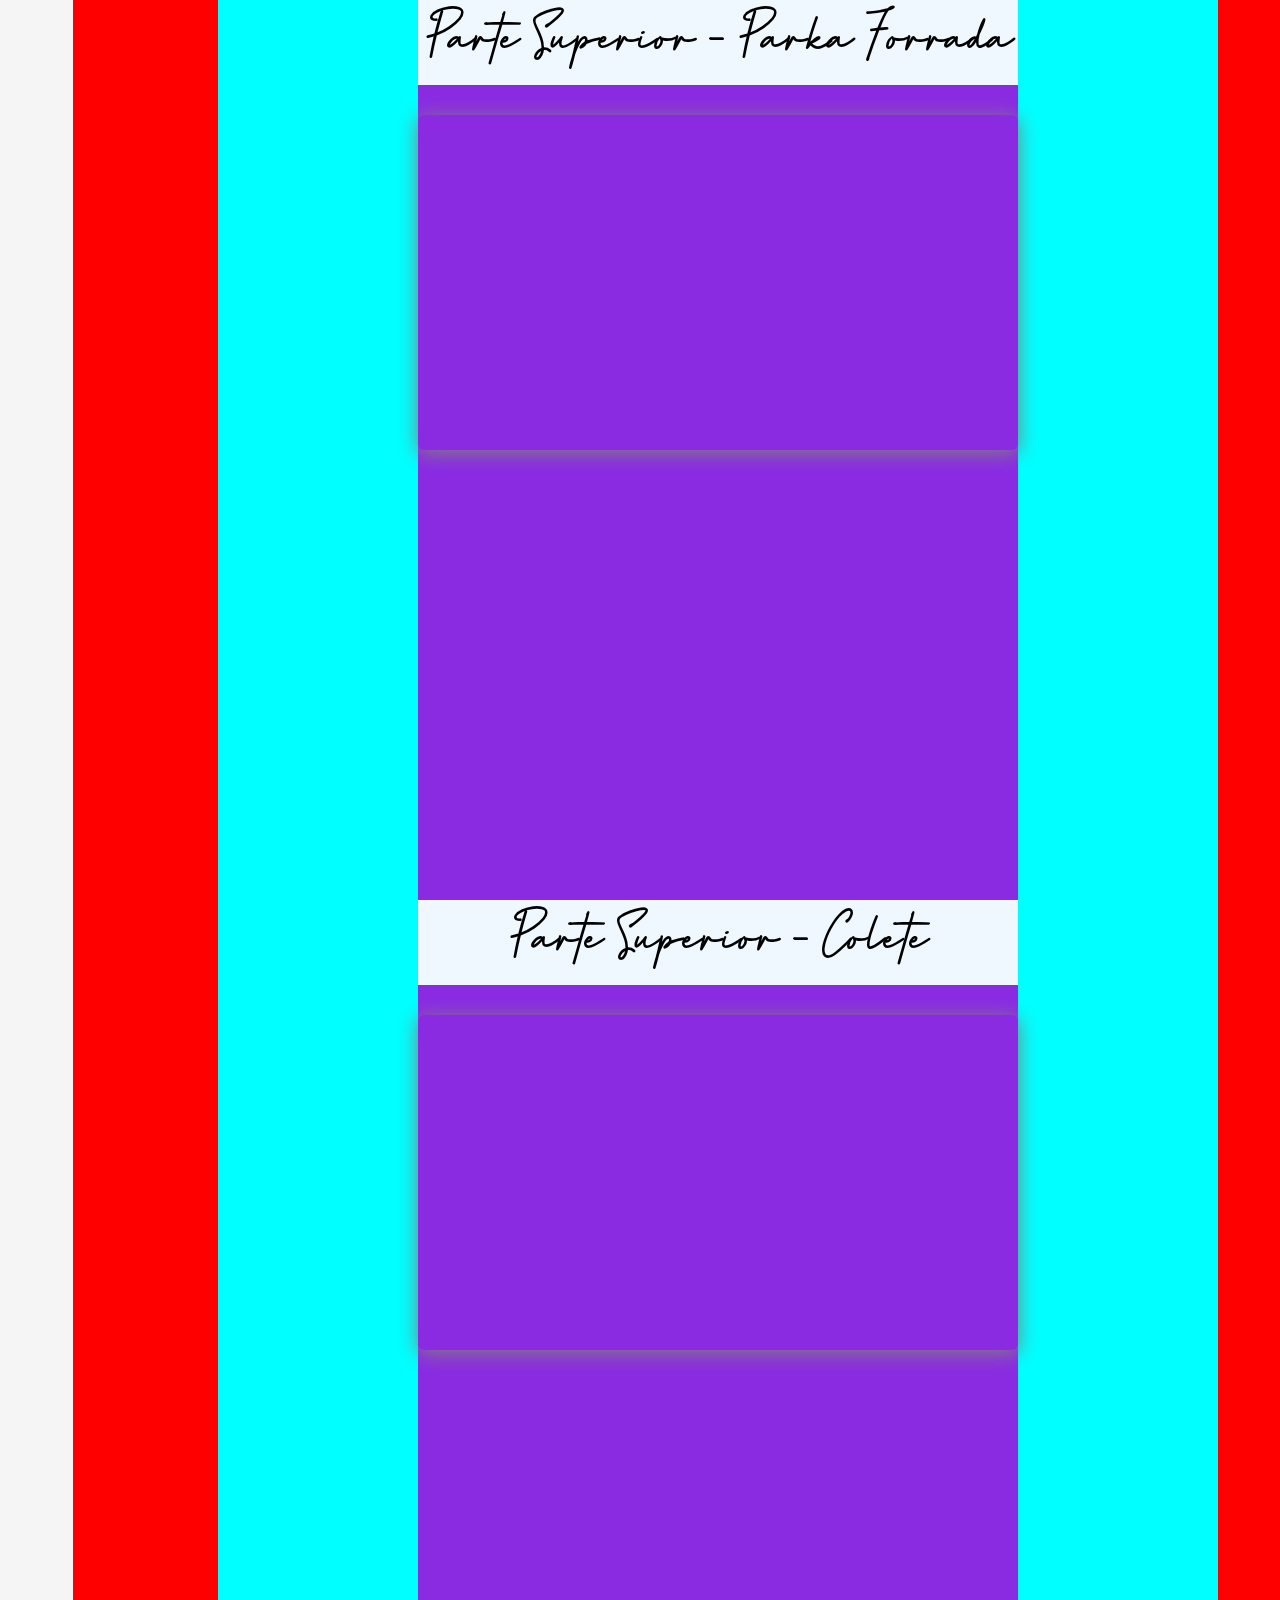
==== commit 84d82e91: "ok" ====
--- a/Site_Divero.html
+++ b/Site_Divero.html
@@ -11,206 +11,448 @@
     <title>Divero</title>
 </head>
 <body>
-  <nav class="menu-lateral">
-      <div class="btn-expandir" id="btnExp">
-          <i class="bi bi-list"></i> 
-          <img src="LogoDivero.png" class="logo-hidden">
-    </div> 
+    <nav class="menu-lateral">
+        <div class="btn-expandir" id="btnExp">
+            <i class="bi bi-list"></i> 
+            <img src="LogoDivero.png" class="logo-hidden">
+        </div> 
 
-    <ul>
-        <li class="item-menu ativo">
-            <a href="#home" class="a">
-                <span class="icon"><i class="bi bi-house-door"></i></span>
-                <span class="txt-link">Home</span>
-            </a>
-        </li>
-        <li class="item-menu" >
-            <a href="#modelagens" class="a">
-                <span class="icon"><i class="bi bi-puzzle"></i></span>
-                <span class="txt-link">Modelagens</span>
-            </a>
-            <div class="grupo"> 
-                <a href="#">Feminino</a>
-                <div class="subgrupo">
-                    <a href="#">Calças</a>
-                    <div class="tipo">
-                        <a href="#">Skinny</a>
-                        <a href="#">Cigarrete</a>
-                        <a href="#">Cropped</a>
-                        <a href="#">Flare</a>
-                        <a href="#">Flare Baixa Estatura</a>
-                        <a href="#">Bootcut</a>
-                        <a href="#">Slouchy</a>
-                        <a href="#">Reta</a>
-                        <a href="#">Wide Leg</a>
-                        <a href="#">Jogger</a>
-                        <a href="#">Mom</a>
-                    </div>
-                </div>
-                <div class="subgrupo">
-                    <a href="#">Parte Superior</a>
-                    <div class="tipo">
-                        <a href="#">Cropped</a>
-                        <a href="#">Tradicional</a>
-                        <a href="#">Forrada</a>
-                        <a href="#">Parka Tradicional</a>
-                        <a href="#">Parka Forrada</a>
-                        <a href="#">Colete</a>
-                        <a href="#">Blazer</a>
-                        <a href="#">Casaco</a>
-                    </div>
-                </div>
-                <div class="subgrupo">
-                    <a href="#">Saia</a>
-                    <div class="tipo">
-                        <a href="#">Mini</a>
-                        <a href="#">Midi</a>
-                    </div>
-                </div>
-                <div class="subgrupo">
-                    <a href="#">Bermuda e Shorts</a>
-                    <div class="tipo">
-                        <a href="#">Soltinho</a>
-                        <a href="#">Mom</a>
-                        <a href="#">Alfaiataria</a>
-                        <a href="#">Slouchy</a>
-                    </div>
-                </div>
-            </div> 
-            <div class="grupo"> 
-                <a href="#">Masculino</a>
-                <div class="subgrupo">
-                    <a href="#">Calças</a>
-                    <div class="tipo">
-                        <a href="#">Skinny</a>
-                        <a href="#">Super Skinny</a>
-                        <a href="#">Slim</a>
-                        <a href="#">Reta</a>
-                        <a href="#">Jogger</a>
-                        <a href="#">Cargo</a>
-                    </div>
-                </div>
-                <div class="subgrupo">
-                    <a href="#">Parte Superior</a>
-                    <div class="tipo">
-                        <a href="#">Jaqueta Tradicional</a>
-                        <a href="#">Jaqueta Bomber</a>
-                        <a href="#">Jaqueta Forrada</a>
-                        <a href="#">Camisa</a>
-                        <a href="#">Blazer</a>
-                    </div>
-                </div>
-                <div class="subgrupo">
-                    <a href="#">Bermudas</a>
-                    <div class="tipo">
-                        <a href="#">Tradicional/ Five pocket</a>
-                        <a href="#">Alfaiataria</a>
-                    </div>
-                </div>
-                <div class="subgrupo">
-                    <a href="#">Bermuda e Shorts</a>
-                    <div class="tipo">
-                        <a href="#">Soltinho</a>
-                        <a href="#">Mom</a>
-                        <a href="#">Alfaiataria</a>
-                        <a href="#">Slouchy</a>
-                    </div>
-                </div>
-            </div> 
-            <div class="grupo"> 
-                <a href="#" class="subg-key">Plus Size</a>
-                <div class="subgrupo">
-                    <a href="#">Calças</a>
-                    <div class="tipo">
-                        <a href="#">Cigarrete</a>
-                        <a href="#">Skinny</a>
-                    </div>
-                </div>
-                <div class="subgrupo">
-                    <a href="#">Parte Superior</a>
-                    <div class="tipo">
-                        <a href="#">Jaqueta Tradicional</a>
-                        <a href="#">Jaqueta Bomber</a>
-                    </div>
-                </div>
-                <div class="subgrupo">
-                    <a href="#">Bermuda</a>
-                    <div class="tipo">
-                        <a href="#">Alfaiataria</a>
-                    </div>
-                </div>
-                <div class="subgrupo">
-                    <a href="#">Bermuda e Shorts</a>
-                    <div class="tipo">
-                        <a href="#">Soltinho</a>
-                        <a href="#">Mom</a>
-                        <a href="#">Alfaiataria</a>
-                        <a href="#">Slouchy</a>
-                    </div>
-                </div>
-            </div> 
-        </li>
-        <li class="item-menu">
-            <a href="#" class="a">
-                <span class="icon"><i class="bi bi-clipboard2-check"></i></i></span>
-                <span class="txt-link">Tecnologias</span>
-            </a>  
-            <div class="grupo">
-                <a href="#">Power 360°</a>
-                <a href="#">Extremo Toque </a>
-                <a href="#">Eu não Laceio</a>
-                <a href="#">Eu não Desboto</a>
-                <a href="#">Gentilezza</a>
-                <a href="#">Push Up</a>
-                <a href="#">Shape Fit</a>
-                <a href="#">Sarja/Jeans Malha</a>
-                <a href="#">Controle Térmico</a>
-                <a href="#">Extremo Power</a>
-                <a href="#">Eco</a>                
-            </div>
-        </li>
-        <li class="item-menu">
-            <a href="#" class="a">
-                <span class="icon"><i class="bi bi-ui-radios-grid"></i></span>
-                <span class="txt-link">Famílias</span>
-            </a>  
-            <div class="grupo">
-                    <a href="#">Gentilezza</a>
-                    <a href="#">PU</a>
-                    <a href="#">Tweed</a>
-                    <a href="#">Alfaiataria</a>
-                    <a href="#">Linho</a>
-                    <a href="#">All Denim</a>
-                    <a href="#">All Black</a>
-                    <a href="#">Cotelê</a>
-            </div>
-        </li>
-    </ul>
-  </nav>
+        <ul>
+            <li class="item-menu ativo">
+                <a href="#home" class="a">
+                    <span class="icon"><i class="bi bi-house-door"></i></span>
+                    <span class="txt-link">Home</span>
+                </a>
+            </li>
+            <li class="item-menu" >
+                <a href="#modelagens" class="a">
+                    <span class="icon"><i class="bi bi-puzzle"></i></span>
+                    <span class="txt-link">Modelagens</span>
+                </a>
+                <div class="grupo"> 
+                    <a href="#modelagens">Feminino</a>
+                    <div class="subgrupo">
+                        <a href="#modelagens">Calças</a>
+                        <div class="tipo">
+                            <a href="#modelagens">Skinny</a>
+                            <a href="#cigarrete">Cigarrete</a>
+                            <a href="#cropped">Cropped</a>
+                            <a href="#flare">Flare</a>
+                            <a href="#flare_baixa_estatura">Flare Baixa Estatura</a>
+                            <a href="#bootcut">Bootcut</a>
+                            <a href="#slouchy">Slouchy</a>
+                            <a href="#reta">Reta</a>
+                            <a href="#wide_leg">Wide Leg</a>
+                            <a href="#jogger">Jogger</a>
+                            <a href="#mom">Mom</a>
+                        </div>
+                    </div>
+                    <div class="subgrupo">
+                        <a href="#parte-superior">Parte Superior</a>
+                        <div class="tipo">
+                            <a href="#parte_superior">Cropped</a>
+                            <a href="#tradicional">Tradicional</a>
+                            <a href="#forrada">Forrada</a>
+                            <a href="#parka_tradicional">Parka Tradicional</a>
+                            <a href="#parka_forrada">Parka Forrada</a>
+                            <a href="#colete">Colete</a>
+                            <a href="#blazer">Blazer</a>
+                            <a href="#casaco">Casaco</a>
+                        </div>
+                    </div>
+                    <div class="subgrupo">
+                        <a href="#saia">Saia</a>
+                        <div class="tipo">
+                            <a href="#saia">Mini</a>
+                            <a href="#midi">Midi</a>
+                        </div>
+                    </div>
+                    <div class="subgrupo">
+                        <a href="#bermuda_shorts">Bermuda e Shorts</a>
+                        <div class="tipo">
+                            <a href="#bermuda_shorts">Soltinho</a>
+                            <a href="#mom">Mom</a>
+                            <a href="#alfaiataria">Alfaiataria</a>
+                            <a href="#slouchy">Slouchy</a>
+                        </div>
+                    </div>
+                </div> 
+                <div class="grupo"> 
+                    <a href="#modelagens_masculino">Masculino</a>
+                    <div class="subgrupo">
+                        <a href="#modelagens_masculino">Calças</a>
+                        <div class="tipo">
+                            <a href="#skinny_masculino">Skinny</a>
+                            <a href="#super_skinny_masculino">Super Skinny</a>
+                            <a href="#slim_masculino">Slim</a>
+                            <a href="#reta_masculino">Reta</a>
+                            <a href="#jogger_masculino">Jogger</a>
+                            <a href="#cargo_masculino">Cargo</a>
+                        </div>
+                    </div>
+                    <div class="subgrupo">
+                        <a href="#parte_superior_masculino">Parte Superior</a>
+                        <div class="tipo">
+                            <a href="#jaqueta_tradicional_masculino">Jaqueta Tradicional</a>
+                            <a href="#jaqueta_bomber_masculino">Jaqueta Bomber</a>
+                            <a href="#jaqueta_forrada_masculino">Jaqueta Forrada</a>
+                            <a href="#camisa_masculino">Camisa</a>
+                            <a href="#blazer_masculino">Blazer</a>
+                        </div>
+                    </div>
+                    <div class="subgrupo">
+                        <a href="#bermudas_masculino">Bermudas</a>
+                        <div class="tipo">
+                            <a href="#tradicional_five_pocket_masculino">Tradicional/ Five pocket</a>
+                            <a href="#alfaiataria_masculino">Alfaiataria</a>
+                        </div>
+                    </div>
+                </div> 
+                <div class="grupo"> 
+                    <a href="#plus_size">Plus Size</a>
+                    <div class="subgrupo">
+                        <a href="#calcas_plus_size">Calças</a>
+                        <div class="tipo">
+                            <a href="#cigarrete_plus_size">Cigarrete</a>
+                            <a href="#skinny_plus_size">Skinny</a>
+                        </div>
+                    </div>
+                    <div class="subgrupo">
+                        <a href="#parte_superior_plus_size">Parte Superior</a>
+                        <div class="tipo">
+                            <a href="#">Jaqueta Tradicional</a>
+                            <a href="#">Jaqueta Bomber</a>
+                        </div>
+                    </div>
+                    <div class="subgrupo">
+                        <a href="#bermuda_plus_size">Bermuda</a>
+                        <div class="tipo">
+                            <a href="#alfaiataria_plus_size">Alfaiataria</a>
+                        </div>
+                    </div>
+                    <div class="subgrupo">
+                        <a href="#bermuda_shorts_plus_size">Bermuda e Shorts</a>
+                        <div class="tipo">
+                            <a href="#soltinho_plus_size">Soltinho</a>
+                            <a href="#mom_plus_size">Mom</a>
+                            <a href="#alfaiataria_plus_size">Alfaiataria</a>
+                            <a href="#slouchy_plus_size">Slouchy</a>
+                        </div>
+                    </div>
+                </div> 
+            </li>
+            <li class="item-menu">
+                <a href="#tecnologias" class="a">
+                    <span class="icon"><i class="bi bi-clipboard2-check"></i></i></span>
+                    <span class="txt-link">Tecnologias</span>
+                </a>  
+                <div class="grupo">
+                    <a href="#power_360">Power 360°</a>
+                    <a href="#extremo_toque">Extremo Toque </a>
+                    <a href="#eu_nao_laceio">Eu não Laceio</a>
+                    <a href="#eu_nao_desboto">Eu não Desboto</a>
+                    <a href="#gentilezza">Gentilezza</a>
+                    <a href="#push_up">Push Up</a>
+                    <a href="#shape_fit">Shape Fit</a>
+                    <a href="#sarja_jeans_malha">Sarja/Jeans Malha</a>
+                    <a href="#controle_termico">Controle Térmico</a>
+                    <a href="#extremo_power">Extremo Power</a>
+                    <a href="#eco">Eco</a>                
+                </div>
+            </li>
+            <li class="item-menu">
+                <a href="#familias" class="a">
+                    <span class="icon"><i class="bi bi-ui-radios-grid"></i></span>
+                    <span class="txt-link">Famílias</span>
+                </a>  
+                <div class="grupo">
+                        <a href="#gentilezza">Gentilezza</a>
+                        <a href="#PU">PU</a>
+                        <a href="#tweed">Tweed</a>
+                        <a href="#alfaiataria">Alfaiataria</a>
+                        <a href="#linho">Linho</a>
+                        <a href="#all_denim">All Denim</a>
+                        <a href="#all_black">All Black</a>
+                        <a href="#cotele">Cotelê</a>
+                </div>
+            </li>
+        </ul>
+    </nav>
 
-  <section id="home">
-    <div class="content">
-        <h1 class="titulo">Coleção inverno 25</h1>
-        <div class="container-home">
-            <div class="video">
-                <iframe class="video-home" src="https://www.youtube.com/embed/D_lmNBWHq7k?si=MYGqBJyWa7K5OeMF" title="YouTube video player" frameborder="0" allow="accelerometer; autoplay; clipboard-write; encrypted-media; gyroscope; picture-in-picture; web-share" referrerpolicy="strict-origin-when-cross-origin" allowfullscreen></iframe>            
-            </div>
-            <div class="introducao">
-                Lorem ipsum dolor sit amet consectetur adipisicing elit. Voluptate adipisci repellat autem ad quo error perferendis inventore qui. Quos rerum quia velit culpa commodi vel sit nesciunt obcaecati, magni in.
-            </div>
-        </div>
-    </div>
-  </section>
-  <section id="modelagens">
-    <div class="content">
-        <div class="container">
-            <h1 class="titulo">Modelagens / Feminino</h1>
-            <h1 class="subtitulo">Calças - Skinny</h1>
-            <div class="video">
-                <iframe class="video-conteudo" src="https://www.youtube.com/embed/D_lmNBWHq7k?si=MYGqBJyWa7K5OeMF" title="YouTube video player" frameborder="0" allow="accelerometer; autoplay; clipboard-write; encrypted-media; gyroscope; picture-in-picture; web-share" referrerpolicy="strict-origin-when-cross-origin" allowfullscreen></iframe>            
-            </div>
-        </div>
-    </div>
-  </section>
+    <section id="home">
+        <div class="content">
+            <h1 class="titulo">Coleção inverno 25</h1>
+            <div class="container-home">
+                <div class="video">
+                    <iframe class="video-home" src="https://www.youtube.com/embed/D_lmNBWHq7k?si=MYGqBJyWa7K5OeMF" title="YouTube video player" frameborder="0" allow="accelerometer; autoplay; clipboard-write; encrypted-media; gyroscope; picture-in-picture; web-share" referrerpolicy="strict-origin-when-cross-origin" allowfullscreen></iframe>            
+                </div>
+                <div class="introducao">
+                    Lorem ipsum dolor sit amet consectetur adipisicing elit. Voluptate adipisci repellat autem ad quo error perferendis inventore qui. Quos rerum quia velit culpa commodi vel sit nesciunt obcaecati, magni in.
+                </div>
+            </div>
+        </div>
+    </section>
+    <section id="modelagens">
+        <div class="content">
+            <div class="container">
+                <h1 class="titulo">Modelagens / Feminino</h1>
+                <h1 class="subtitulo">Calças - Skinny</h1>
+                <div class="video">
+                    <iframe class="video-conteudo" src="https://www.youtube.com/embed/D_lmNBWHq7k?si=MYGqBJyWa7K5OeMF" title="YouTube video player" frameborder="0" allow="accelerometer; autoplay; clipboard-write; encrypted-media; gyroscope; picture-in-picture; web-share" referrerpolicy="strict-origin-when-cross-origin" allowfullscreen></iframe>            
+                </div>
+            </div>
+        </div>
+    </section>
+    <section id="cigarrete">
+        <div class="content">
+            <div class="container">
+                <h1 class="subtitulo">Calças - Cigarrete</h1>
+                <div class="video">
+                    <iframe class="video-conteudo" src="https://www.youtube.com/embed/D_lmNBWHq7k?si=MYGqBJyWa7K5OeMF" title="YouTube video player" frameborder="0" allow="accelerometer; autoplay; clipboard-write; encrypted-media; gyroscope; picture-in-picture; web-share" referrerpolicy="strict-origin-when-cross-origin" allowfullscreen></iframe>            
+                </div>
+            </div>
+        </div>
+    </section>
+    <section id="cropped">
+        <div class="content">
+            <div class="container">
+                <h1 class="subtitulo">Calças - Cropped</h1>
+                <div class="video">
+                    <iframe class="video-conteudo" src="https://www.youtube.com/embed/D_lmNBWHq7k?si=MYGqBJyWa7K5OeMF" title="YouTube video player" frameborder="0" allow="accelerometer; autoplay; clipboard-write; encrypted-media; gyroscope; picture-in-picture; web-share" referrerpolicy="strict-origin-when-cross-origin" allowfullscreen></iframe>            
+                </div>
+            </div>
+        </div>
+    </section>
+    <section id="flare">
+        <div class="content">
+            <div class="container">
+                <h1 class="subtitulo">Calças - Flare</h1>
+                <div class="video">
+                    <iframe class="video-conteudo" src="https://www.youtube.com/embed/D_lmNBWHq7k?si=MYGqBJyWa7K5OeMF" title="YouTube video player" frameborder="0" allow="accelerometer; autoplay; clipboard-write; encrypted-media; gyroscope; picture-in-picture; web-share" referrerpolicy="strict-origin-when-cross-origin" allowfullscreen></iframe>            
+                </div>
+            </div>
+        </div>
+    </section>
+    <section id="flare_baixa_estatura">
+        <div class="content">
+            <div class="container">
+                <h1 class="subtitulo">Calças - Flare Baixa Estatura</h1>
+                <div class="video">
+                    <iframe class="video-conteudo" src="https://www.youtube.com/embed/D_lmNBWHq7k?si=MYGqBJyWa7K5OeMF" title="YouTube video player" frameborder="0" allow="accelerometer; autoplay; clipboard-write; encrypted-media; gyroscope; picture-in-picture; web-share" referrerpolicy="strict-origin-when-cross-origin" allowfullscreen></iframe>            
+                </div>
+            </div>
+        </div>
+    </section>
+    <section id="bootcut">
+        <div class="content">
+            <div class="container">
+                <h1 class="subtitulo">Calças - Bootcut</h1>
+                <div class="video">
+                    <iframe class="video-conteudo" src="https://www.youtube.com/embed/D_lmNBWHq7k?si=MYGqBJyWa7K5OeMF" title="YouTube video player" frameborder="0" allow="accelerometer; autoplay; clipboard-write; encrypted-media; gyroscope; picture-in-picture; web-share" referrerpolicy="strict-origin-when-cross-origin" allowfullscreen></iframe>            
+                </div>
+            </div>
+        </div>
+    </section>
+    <section id="slouchy">
+        <div class="content">
+            <div class="container">
+                <h1 class="subtitulo">Calças - Slouchy</h1>
+                <div class="video">
+                    <iframe class="video-conteudo" src="https://www.youtube.com/embed/D_lmNBWHq7k?si=MYGqBJyWa7K5OeMF" title="YouTube video player" frameborder="0" allow="accelerometer; autoplay; clipboard-write; encrypted-media; gyroscope; picture-in-picture; web-share" referrerpolicy="strict-origin-when-cross-origin" allowfullscreen></iframe>            
+                </div>
+            </div>
+        </div>
+    </section>
+    <section id="reta">
+        <div class="content">
+            <div class="container">
+                <h1 class="subtitulo">Calças - Reta</h1>
+                <div class="video">
+                    <iframe class="video-conteudo" src="https://www.youtube.com/embed/D_lmNBWHq7k?si=MYGqBJyWa7K5OeMF" title="YouTube video player" frameborder="0" allow="accelerometer; autoplay; clipboard-write; encrypted-media; gyroscope; picture-in-picture; web-share" referrerpolicy="strict-origin-when-cross-origin" allowfullscreen></iframe>            
+                </div>
+            </div>
+        </div>
+    </section>
+    <section id="wide_leg">
+        <div class="content">
+            <div class="container">
+                <h1 class="subtitulo">Calças - Wide Leg</h1>
+                <div class="video">
+                    <iframe class="video-conteudo" src="https://www.youtube.com/embed/D_lmNBWHq7k?si=MYGqBJyWa7K5OeMF" title="YouTube video player" frameborder="0" allow="accelerometer; autoplay; clipboard-write; encrypted-media; gyroscope; picture-in-picture; web-share" referrerpolicy="strict-origin-when-cross-origin" allowfullscreen></iframe>            
+                </div>
+            </div>
+        </div>
+    </section>
+    <section id="jogger">
+        <div class="content">
+            <div class="container">
+                <h1 class="subtitulo">Calças - Jogger</h1>
+                <div class="video">
+                    <iframe class="video-conteudo" src="https://www.youtube.com/embed/D_lmNBWHq7k?si=MYGqBJyWa7K5OeMF" title="YouTube video player" frameborder="0" allow="accelerometer; autoplay; clipboard-write; encrypted-media; gyroscope; picture-in-picture; web-share" referrerpolicy="strict-origin-when-cross-origin" allowfullscreen></iframe>            
+                </div>
+            </div>
+        </div>
+    </section>
+    <section id="mom">
+        <div class="content">
+            <div class="container">
+                <h1 class="subtitulo">Calças - Mom</h1>
+                <div class="video">
+                    <iframe class="video-conteudo" src="https://www.youtube.com/embed/D_lmNBWHq7k?si=MYGqBJyWa7K5OeMF" title="YouTube video player" frameborder="0" allow="accelerometer; autoplay; clipboard-write; encrypted-media; gyroscope; picture-in-picture; web-share" referrerpolicy="strict-origin-when-cross-origin" allowfullscreen></iframe>            
+                </div>
+            </div>
+        </div>
+    </section>
+    <section id="parte_superior">
+        <div class="content">
+            <div class="container">
+                <h1 class="subtitulo">Parte Superior - Cropped</h1>
+                <div class="video">
+                    <iframe class="video-conteudo" src="https://www.youtube.com/embed/D_lmNBWHq7k?si=MYGqBJyWa7K5OeMF" title="YouTube video player" frameborder="0" allow="accelerometer; autoplay; clipboard-write; encrypted-media; gyroscope; picture-in-picture; web-share" referrerpolicy="strict-origin-when-cross-origin" allowfullscreen></iframe>            
+                </div>
+            </div>
+        </div>
+    </section>
+    <section id="tradicional">
+        <div class="content">
+            <div class="container">
+                <h1 class="subtitulo">Parte Superior - Tradicional</h1>
+                <div class="video">
+                    <iframe class="video-conteudo" src="https://www.youtube.com/embed/D_lmNBWHq7k?si=MYGqBJyWa7K5OeMF" title="YouTube video player" frameborder="0" allow="accelerometer; autoplay; clipboard-write; encrypted-media; gyroscope; picture-in-picture; web-share" referrerpolicy="strict-origin-when-cross-origin" allowfullscreen></iframe>            
+                </div>
+            </div>
+        </div>
+    </section>
+    <section id="forrada">
+        <div class="content">
+            <div class="container">
+                <h1 class="subtitulo">Parte Superior - Forrada</h1>
+                <div class="video">
+                    <iframe class="video-conteudo" src="https://www.youtube.com/embed/D_lmNBWHq7k?si=MYGqBJyWa7K5OeMF" title="YouTube video player" frameborder="0" allow="accelerometer; autoplay; clipboard-write; encrypted-media; gyroscope; picture-in-picture; web-share" referrerpolicy="strict-origin-when-cross-origin" allowfullscreen></iframe>            
+                </div>
+            </div>
+        </div>
+    </section>
+    <section id="parka_tradicional">
+        <div class="content">
+            <div class="container">
+                <h1 class="subtitulo">Parte Superior - Parka Tradicional</h1>
+                <div class="video">
+                    <iframe class="video-conteudo" src="https://www.youtube.com/embed/D_lmNBWHq7k?si=MYGqBJyWa7K5OeMF" title="YouTube video player" frameborder="0" allow="accelerometer; autoplay; clipboard-write; encrypted-media; gyroscope; picture-in-picture; web-share" referrerpolicy="strict-origin-when-cross-origin" allowfullscreen></iframe>            
+                </div>
+            </div>
+        </div>
+    </section>
+    <section id="parka_forrada">
+        <div class="content">
+            <div class="container">
+                <h1 class="subtitulo">Parte Superior - Parka Forrada</h1>
+                <div class="video">
+                    <iframe class="video-conteudo" src="https://www.youtube.com/embed/D_lmNBWHq7k?si=MYGqBJyWa7K5OeMF" title="YouTube video player" frameborder="0" allow="accelerometer; autoplay; clipboard-write; encrypted-media; gyroscope; picture-in-picture; web-share" referrerpolicy="strict-origin-when-cross-origin" allowfullscreen></iframe>            
+                </div>
+            </div>
+        </div>
+    </section>
+    <section id="colete">
+        <div class="content">
+            <div class="container">
+                <h1 class="subtitulo">Parte Superior - Colete</h1>
+                <div class="video">
+                    <iframe class="video-conteudo" src="https://www.youtube.com/embed/D_lmNBWHq7k?si=MYGqBJyWa7K5OeMF" title="YouTube video player" frameborder="0" allow="accelerometer; autoplay; clipboard-write; encrypted-media; gyroscope; picture-in-picture; web-share" referrerpolicy="strict-origin-when-cross-origin" allowfullscreen></iframe>            
+                </div>
+            </div>
+        </div>
+    </section>
+    <section id="blazer">
+        <div class="content">
+            <div class="container">
+                <h1 class="subtitulo">Parte Superior - Blazer</h1>
+                <div class="video">
+                    <iframe class="video-conteudo" src="https://www.youtube.com/embed/D_lmNBWHq7k?si=MYGqBJyWa7K5OeMF" title="YouTube video player" frameborder="0" allow="accelerometer; autoplay; clipboard-write; encrypted-media; gyroscope; picture-in-picture; web-share" referrerpolicy="strict-origin-when-cross-origin" allowfullscreen></iframe>            
+                </div>
+            </div>
+        </div>
+    </section>
+    <section id="casaco">
+        <div class="content">
+            <div class="container">
+                <h1 class="subtitulo">Parte Superior - Casaco</h1>
+                <div class="video">
+                    <iframe class="video-conteudo" src="https://www.youtube.com/embed/D_lmNBWHq7k?si=MYGqBJyWa7K5OeMF" title="YouTube video player" frameborder="0" allow="accelerometer; autoplay; clipboard-write; encrypted-media; gyroscope; picture-in-picture; web-share" referrerpolicy="strict-origin-when-cross-origin" allowfullscreen></iframe>            
+                </div>
+            </div>
+        </div>
+    </section>
+    <section id="saia">
+        <div class="content">
+            <div class="container">
+                <h1 class="subtitulo">Saia - Mini</h1>
+                <div class="video">
+                    <iframe class="video-conteudo" src="https://www.youtube.com/embed/D_lmNBWHq7k?si=MYGqBJyWa7K5OeMF" title="YouTube video player" frameborder="0" allow="accelerometer; autoplay; clipboard-write; encrypted-media; gyroscope; picture-in-picture; web-share" referrerpolicy="strict-origin-when-cross-origin" allowfullscreen></iframe>            
+                </div>
+            </div>
+        </div>
+    </section>
+    <section id="midi">
+        <div class="content">
+            <div class="container">
+                <h1 class="subtitulo">Saia - Midi</h1>
+                <div class="video">
+                    <iframe class="video-conteudo" src="https://www.youtube.com/embed/D_lmNBWHq7k?si=MYGqBJyWa7K5OeMF" title="YouTube video player" frameborder="0" allow="accelerometer; autoplay; clipboard-write; encrypted-media; gyroscope; picture-in-picture; web-share" referrerpolicy="strict-origin-when-cross-origin" allowfullscreen></iframe>            
+                </div>
+            </div>
+        </div>
+    </section>
+    <section id="bermuda_shorts">
+        <div class="content">
+            <div class="container">
+                <h1 class="subtitulo">Bermuda e Shorts - Soltinho</h1>
+                <div class="video">
+                    <iframe class="video-conteudo" src="https://www.youtube.com/embed/D_lmNBWHq7k?si=MYGqBJyWa7K5OeMF" title="YouTube video player" frameborder="0" allow="accelerometer; autoplay; clipboard-write; encrypted-media; gyroscope; picture-in-picture; web-share" referrerpolicy="strict-origin-when-cross-origin" allowfullscreen></iframe>            
+                </div>
+            </div>
+        </div>
+    </section>
+    <section id="mom">
+        <div class="content">
+            <div class="container">
+                <h1 class="subtitulo">Bermuda e Shorts - Mom</h1>
+                <div class="video">
+                    <iframe class="video-conteudo" src="https://www.youtube.com/embed/D_lmNBWHq7k?si=MYGqBJyWa7K5OeMF" title="YouTube video player" frameborder="0" allow="accelerometer; autoplay; clipboard-write; encrypted-media; gyroscope; picture-in-picture; web-share" referrerpolicy="strict-origin-when-cross-origin" allowfullscreen></iframe>            
+                </div>
+            </div>
+        </div>
+    </section>
+    <section id="alfaiataria">
+        <div class="content">
+            <div class="container">
+                <h1 class="subtitulo">Bermuda e Shorts - Alfaiataria</h1>
+                <div class="video">
+                    <iframe class="video-conteudo" src="https://www.youtube.com/embed/D_lmNBWHq7k?si=MYGqBJyWa7K5OeMF" title="YouTube video player" frameborder="0" allow="accelerometer; autoplay; clipboard-write; encrypted-media; gyroscope; picture-in-picture; web-share" referrerpolicy="strict-origin-when-cross-origin" allowfullscreen></iframe>            
+                </div>
+            </div>
+        </div>
+    </section>
+    <section id="slouchy">
+        <div class="content">
+            <div class="container">
+                <h1 class="subtitulo">Bermuda e Shorts - Slouchy</h1>
+                <div class="video">
+                    <iframe class="video-conteudo" src="https://www.youtube.com/embed/D_lmNBWHq7k?si=MYGqBJyWa7K5OeMF" title="YouTube video player" frameborder="0" allow="accelerometer; autoplay; clipboard-write; encrypted-media; gyroscope; picture-in-picture; web-share" referrerpolicy="strict-origin-when-cross-origin" allowfullscreen></iframe>            
+                </div>
+            </div>
+        </div>
+    </section>
+    <section id="modelagens_masculino">
+        <div class="content">
+            <div class="container">
+                <h1 class="titulo">Modelagens / Masculino</h1>
+                <h1 class="subtitulo">Calças - Skinny</h1>
+                <div class="video">
+                    <iframe class="video-conteudo" src="https://www.youtube.com/embed/D_lmNBWHq7k?si=MYGqBJyWa7K5OeMF" title="YouTube video player" frameborder="0" allow="accelerometer; autoplay; clipboard-write; encrypted-media; gyroscope; picture-in-picture; web-share" referrerpolicy="strict-origin-when-cross-origin" allowfullscreen></iframe>            
+                </div>
+            </div>
+        </div>
+    </section>
 </body>
 </html>--- a/style.css
+++ b/style.css
@@ -6,9 +6,13 @@
     box-sizing: border-box;
     font-family: Helvetica, Roboto, sans-serif;
 }
+
 body{
     height: auto;
     background-color: whitesmoke;
+}
+html{
+    scroll-behavior: smooth;
 }
 
 nav.menu-lateral{
--- a/conteudo.css
+++ b/conteudo.css
@@ -10,7 +10,7 @@
 section{
     margin-left: 73px;
     transition: .4s ease;
-    /* background-color: red; */
+    background-color: red;
     height: 100vh;
 }
 
@@ -66,7 +66,7 @@
 }
 
 section .content .video-conteudo{
-    margin-top: 50px;
+    margin-top: 30px;
     border-radius: 6px;
     width: 600px;
     height: 335px;
@@ -79,6 +79,9 @@
     font-size: 60px;
     font-weight: 100;
     position: relative;
+    background-color: rgb(255, 196, 0);
+    justify-content: center;
+    display: flex;
 }
 
 .subtitulo{
@@ -86,6 +89,9 @@
     font-size: 50px;
     font-weight: 200;
     top: -30px;
+    background-color: aliceblue;
+    display: flex;
+    justify-content: center;
 }
 
 #home .titulo{
